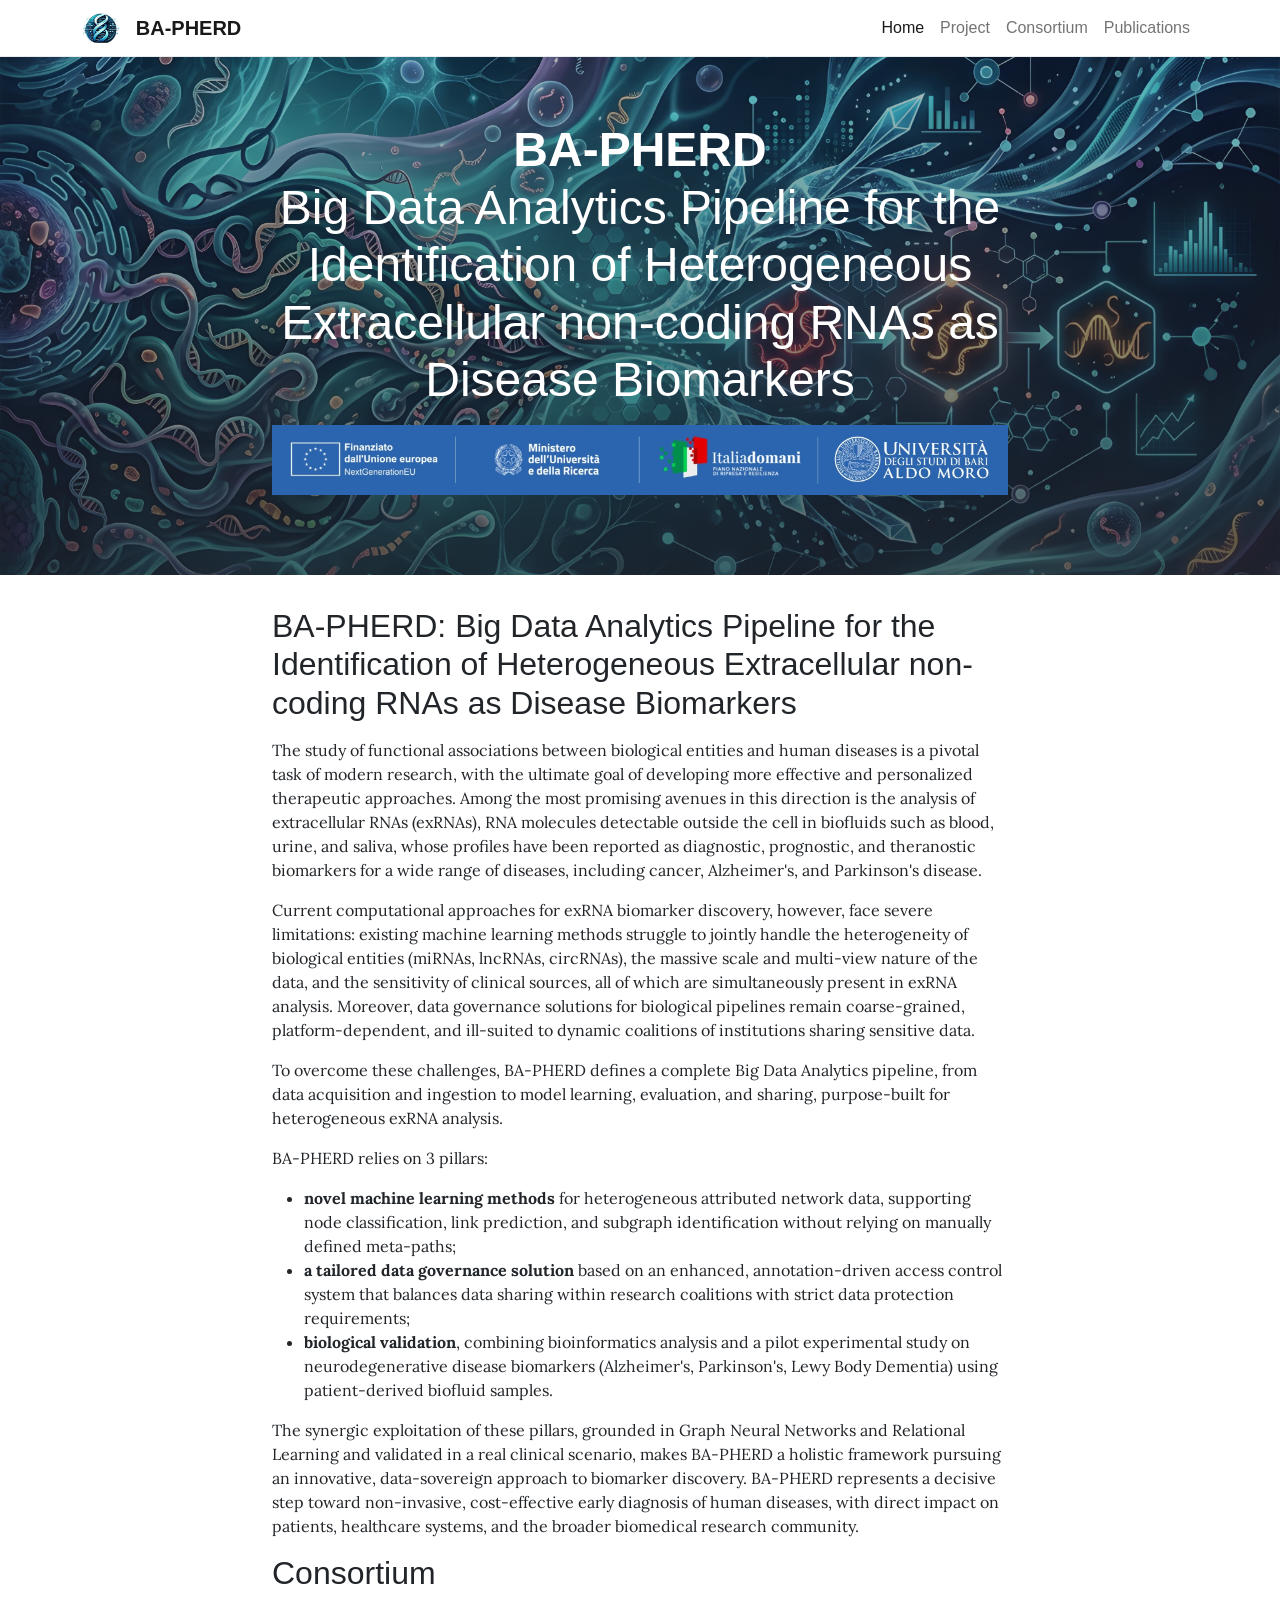
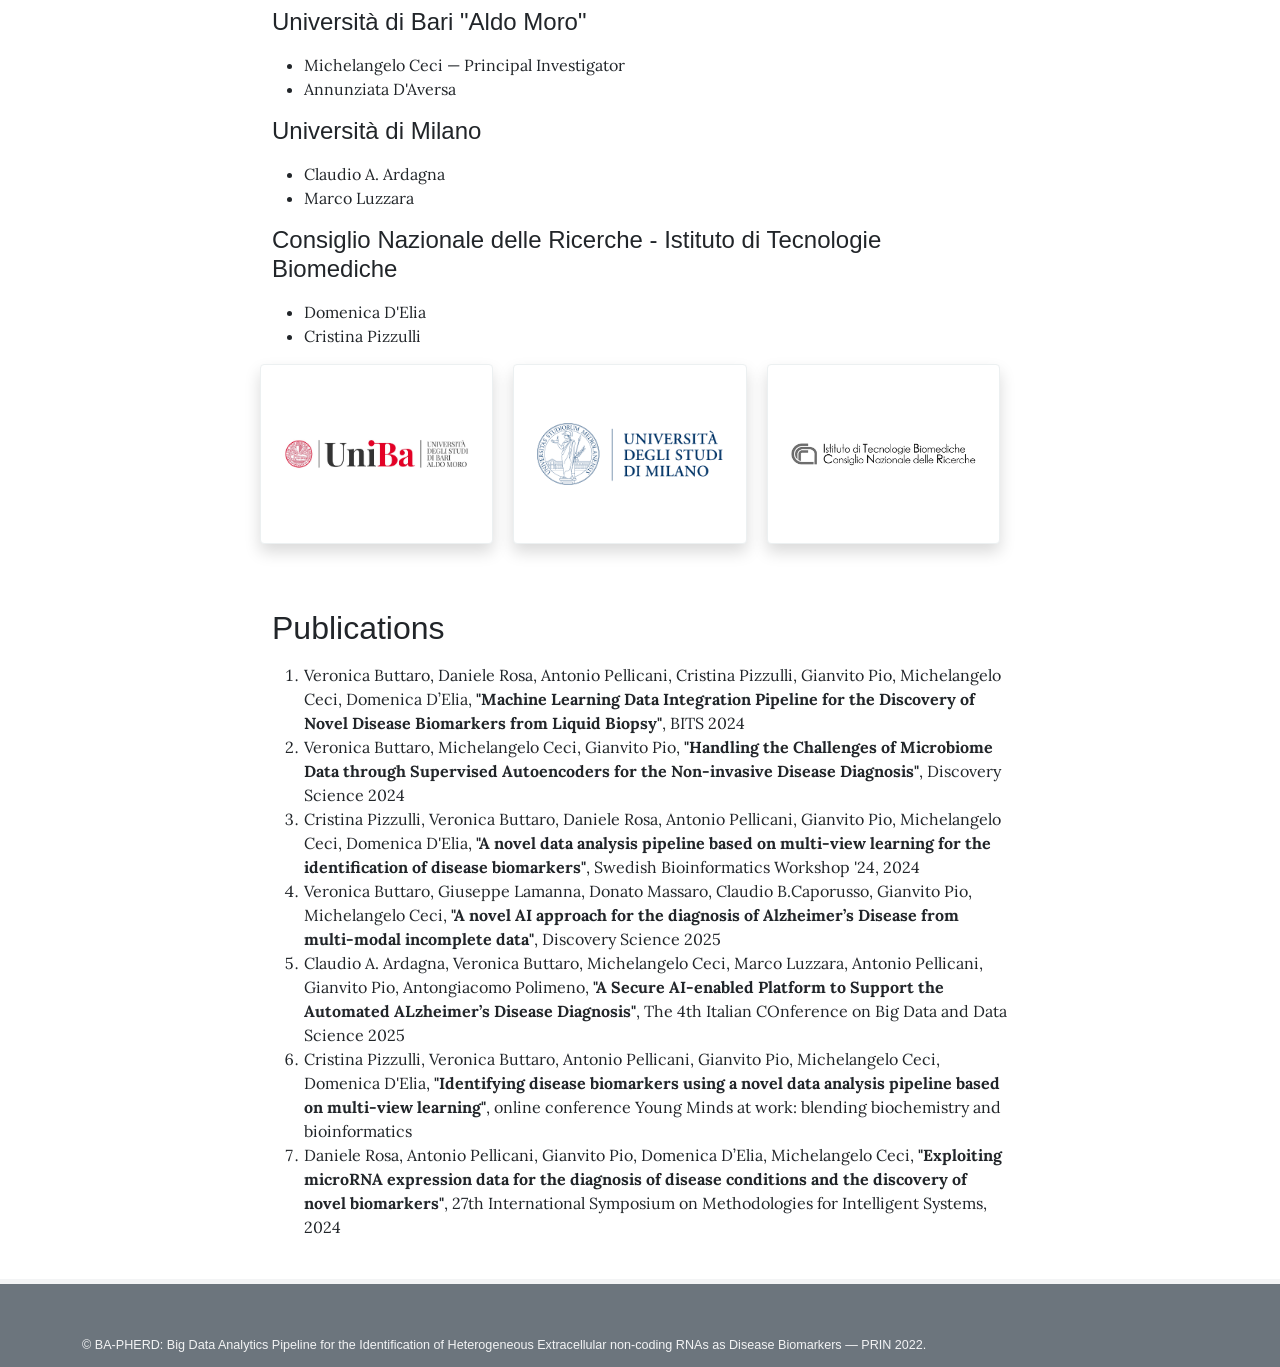
==== index.html @ e3a523c2 "update publications" ====
<!DOCTYPE html>
<html>

  <head>
  <meta charset="utf-8">
  <meta name="viewport" content="width=device-width, initial-scale=1, shrink-to-fit=no">

  
    <title>BA-PHERD</title>
  

   
  
  
  

  
  
  
  
    <meta name="author" content="BA-PHERD: Big Data Analytics Pipeline for the Identification of Heterogeneous Extracellular non-coding RNAs as Disease Biomarkers">
  
  

  <meta property="og:url" content="http://localhost:4000/">
  <meta property="og:type" content="website">
  <meta property="og:title" content="<b>BA-PHERD</b><br> Big Data Analytics Pipeline for the Identification of Heterogeneous Extracellular non-coding RNAs as Disease Biomarkers">
  
  
  
    <meta property="og:image" content="http://localhost:4000/assets/theme/images/2026/banner.png">
  

  <link rel="icon" type="image/x-icon" href="http://localhost:4000/favicon.ico">
  <!-- Bootstrap CSS is included in main.css -->
  <link rel="stylesheet" href="/assets/theme/css/main.css">
  <link rel="stylesheet" href="/assets/theme/css/fontawesome-all.min.css">
  <link rel="stylesheet" href="/assets/theme/css/academicons.min.css">
  <link rel="stylesheet" href="/assets/theme/css/pygments.css">
  
    <link href="https://fonts.googleapis.com/css?family=Lora:400,400i,700,700i&display=swap" rel="stylesheet">
  
  <link rel="alternate" type="application/rss+xml" title="BA-PHERD - RSS feed" href="http://localhost:4000/feed.xml" >
  <!-- Javascript libraries: loaded at top so templates can use these -->
  <script src="/assets/theme/js/jquery.min.js"></script>
  <script src="/assets/theme/js/popper.min.js"></script>
  <script src="/assets/theme/js/bootstrap.min.js"></script>
  <script src="/assets/theme/js/dynamic_page.js"></script>
</head>


  <body>
    <nav class="navbar navbar-expand-lg navbar-light bg-light d-print-none" id="main-nav">
  <div class="container">
    <a class="navbar-brand d-flex align-items-center" href="/">
      
        <img class="me-3" src="/assets/theme/images/icon.jpg" alt="BA-PHERD">
      
      BA-PHERD
    </a>
    
    
      <button class="navbar-toggler" type="button" data-bs-toggle="collapse" data-bs-target="#navbar-menu">
        Menu <i class="fas fa-bars"></i>
      </button>
      <div class="collapse navbar-collapse" id="navbar-menu">
        <ul class="navbar-nav ms-auto">
          
            
              <li class="navbar-item">
                
                <a class="nav-link active" href="/">Home</a>
              </li>
            
          
            
              <li class="navbar-item">
                
                <a class="nav-link" href="/#about">Project</a>
              </li>
            
          
            
              <li class="navbar-item">
                
                <a class="nav-link" href="/#consortium">Consortium</a>
              </li>
            
          
            
              <li class="navbar-item">
                
                <a class="nav-link" href="/#publications">Publications</a>
              </li>
            
          
        </ul>
      </div>
    
  </div>
</nav>


    <main id="main-content">
      

  <header class="header bg-image" id="main-head" style="background-image: url('/assets/theme/images/2026/banner.png')">

    <div class="container">
      <div class="row">
        <div class="col-md-10 col-lg-8 position-relative mx-auto">
          <h1 class="home"><b>BA-PHERD</b><br> Big Data Analytics Pipeline for the Identification of Heterogeneous Extracellular non-coding RNAs as Disease Biomarkers</h1>
          
          
            <img src="/assets/theme/images/2026/prin.jpg" alt="PRIN" class="prin-image">
          
          
          <div class="lead">
</div>
          
          

          <div class="tags">
            
          </div>
        </div>
      </div>
    </div>
    
  </header>


      <div class="container content">
          
        

<div class="row">
  <div class="col-md-10 col-lg-8 mx-auto">
    <div class="row">
      <div class="col">

        <section id="about">
    <h2>BA-PHERD: Big Data Analytics Pipeline for the Identification of Heterogeneous Extracellular non-coding RNAs as
        Disease Biomarkers</h2>

    <p>The study of functional associations between biological entities and human diseases is a pivotal task of modern
        research, with the ultimate goal of developing more effective and personalized therapeutic approaches. Among the
        most promising avenues in this direction is the analysis of extracellular RNAs (exRNAs), RNA molecules
        detectable outside the cell in biofluids such as blood, urine, and saliva, whose profiles have been
        reported as diagnostic, prognostic, and theranostic biomarkers for a wide range of diseases, including cancer,
        Alzheimer's, and Parkinson's disease.</p>

    <p>Current computational approaches for exRNA biomarker discovery, however, face severe limitations: existing
        machine learning methods struggle to jointly handle the heterogeneity of biological entities (miRNAs, lncRNAs,
        circRNAs), the massive scale and multi-view nature of the data, and the sensitivity of clinical sources,
        all of which are simultaneously present in exRNA analysis. Moreover, data governance solutions for biological
        pipelines remain coarse-grained, platform-dependent, and ill-suited to dynamic coalitions of institutions
        sharing sensitive data.</p>

    <p>To overcome these challenges, BA-PHERD defines a complete Big Data Analytics pipeline, from data
        acquisition and ingestion to model learning, evaluation, and sharing, purpose-built for heterogeneous
        exRNA analysis.</p>

    <p>BA-PHERD relies on 3 pillars:</p>
    <ul>
        <li><strong>novel machine learning methods</strong> for heterogeneous attributed network data, supporting node
            classification, link prediction, and subgraph identification without relying on manually defined meta-paths;
        </li>
        <li><strong>a tailored data governance solution</strong> based on an enhanced, annotation-driven access control
            system that balances data sharing within research coalitions with strict data protection requirements;</li>
        <li><strong>biological validation</strong>, combining bioinformatics analysis and a pilot experimental study on
            neurodegenerative disease biomarkers (Alzheimer's, Parkinson's, Lewy Body Dementia) using patient-derived
            biofluid samples.</li>
    </ul>

    <p>The synergic exploitation of these pillars, grounded in Graph Neural Networks and Relational Learning and
        validated in a real clinical scenario, makes BA-PHERD a holistic framework pursuing an innovative,
        data-sovereign approach to biomarker discovery. BA-PHERD represents a decisive step toward non-invasive,
        cost-effective early diagnosis of human diseases, with direct impact on patients, healthcare systems, and the
        broader biomedical research community.</p>
</section>

<section id="consortium">
    <h2>Consortium</h2>

    <div class="consortium-unit">
        <h4>Università di Bari "Aldo Moro"</h4>
        <ul>
            <li>Michelangelo Ceci &mdash; Principal Investigator</li>
            <li>Annunziata D'Aversa</li>
        </ul>
    </div>

    <div class="consortium-unit">
        <h4>Università di Milano</h4>
        <ul>
            <li>Claudio A. Ardagna</li>
            <li>Marco Luzzara</li>
        </ul>
    </div>

    <div class="consortium-unit">
        <h4>Consiglio Nazionale delle Ricerche - Istituto di Tecnologie Biomediche</h4>
        <ul>
            <li>Domenica D'Elia</li>
            <li>Cristina Pizzulli</li>
        </ul>
    </div>
</section>

<section id="logos" class="row flex-expand">
    <div class="col-md-4 col-sm-12 item-expand">
        <a href="https://www.uniba.it/" target="_blank" rel="noopener">
            <div class="pad shadow">
                <img src="/assets/theme/images/2026/Logo-UNIBA.jpg" class="img-sponsor"
                    alt="Università di Bari Aldo Moro">
            </div>
        </a>
    </div>
    <div class="col-md-4 col-sm-12 item-expand">
        <a href="https://www.unimi.it/" target="_blank" rel="noopener">
            <div class="pad shadow">
                <img src="/assets/theme/images/2026/Logo-UNIMI.png" class="img-sponsor" alt="Università di Milano">
            </div>
        </a>
    </div>
    <div class="col-md-4 col-sm-12 item-expand">
        <a href="https://www.itb.cnr.it/istituto/" target="_blank" rel="noopener">
            <div class="pad shadow">
                <img src="/assets/theme/images/2026/LOGO-CNR.png" class="img-sponsor"
                    alt="CNR Istituto di Tecnologie Biomediche">
            </div>
        </a>
    </div>
</section>

<section id="publications">
    <h2>Publications</h2>
    <ol>
<li>Veronica Buttaro, Daniele Rosa, Antonio Pellicani, Cristina Pizzulli, Gianvito Pio, Michelangelo Ceci, Domenica D’Elia,
    <b>"Machine Learning Data Integration Pipeline for the Discovery of Novel Disease Biomarkers from Liquid Biopsy"</b>, 
    BITS 2024 </li>
<li>Veronica Buttaro, Michelangelo Ceci, Gianvito Pio, <b>"Handling the Challenges of Microbiome Data through Supervised Autoencoders for the Non-invasive Disease Diagnosis"</b>, Discovery Science 2024</li>
<li>Cristina Pizzulli, Veronica Buttaro, Daniele Rosa, Antonio Pellicani, Gianvito Pio, Michelangelo Ceci, Domenica D'Elia, <b>"A novel data analysis pipeline based on multi-view learning for the identification of disease biomarkers"</b>, Swedish Bioinformatics Workshop '24, 2024</li>
<li>Veronica Buttaro, Giuseppe Lamanna, Donato Massaro, Claudio B.Caporusso, Gianvito Pio, Michelangelo Ceci, <b>"A novel AI approach for the diagnosis of Alzheimer’s Disease from multi-modal incomplete data"</b>, Discovery Science 2025</li>
<li>Claudio A. Ardagna, Veronica Buttaro, Michelangelo Ceci, Marco Luzzara, Antonio Pellicani, Gianvito Pio, Antongiacomo Polimeno, <b>"A Secure AI-enabled Platform to Support the Automated ALzheimer’s Disease Diagnosis"</b>, The 4th Italian COnference on Big Data and Data Science 2025</li>
<li>Cristina Pizzulli, Veronica Buttaro, Antonio Pellicani, Gianvito Pio, Michelangelo Ceci, Domenica D'Elia, <b>"Identifying disease biomarkers using a novel data analysis pipeline based on multi-view learning"</b>, online conference Young Minds at work: blending biochemistry and bioinformatics</li>
<li>Daniele Rosa, Antonio Pellicani, Gianvito Pio, Domenica D’Elia, Michelangelo Ceci,  <b>"Exploiting microRNA expression data for the diagnosis of disease conditions and the discovery of novel biomarkers"</b>, 27th International Symposium on Methodologies for Intelligent Systems, 2024</li>


    </ol>


</section>

      </div>

      
    </div>
    
    
</div>


      </div>
    </main>

    <footer class="d-print-none">
  <div class="container">
    <div class="row">
      
        <div class="col-lg">
          <ul class="list-inline">
            

            

            

            

            

            
          </ul>
        </div>
      

      
    </div>

    <div class="small mt-2">
      
        <p>© BA-PHERD: Big Data Analytics Pipeline for the Identification of Heterogeneous Extracellular non-coding RNAs as Disease Biomarkers</p>
      
      
        <p>PRIN 2022.</p>

      
      
    </div>
  </div>
</footer>

<script src="/assets/theme/js/anchor.min.js"></script>
<script>
  // Show anchors when hovering over headings, using anchor.js
  (function () {
    const headings = ".content h2[id], .content h3[id], .content h4[id], .content h5[id], .content h6[id]";
    anchors.options = { placement: "right" };
    anchors.add(headings);
  })();
</script>


  </body>
</html>
---- assets/theme/css/academicons.min.css ----
@font-face{font-family:Academicons;font-style:normal;font-weight:400;font-display:block;src:url(../fonts/academicons.eot);src:url(../fonts/academicons.eot) format('embedded-opentype'),url(../fonts/academicons.ttf) format('truetype'),url(../fonts/academicons.woff) format('woff'),url(../fonts/academicons.svg) format('svg')}.ai{font-family:Academicons;font-weight:400;-moz-osx-font-smoothing:grayscale;-webkit-font-smoothing:antialiased;display:inline-block;font-style:normal;font-variant:normal;text-rendering:auto;line-height:1}.ai-academia:before{content:"\e9af"}.ai-academia-square:before{content:"\e93d"}.ai-acclaim:before{content:"\e92e"}.ai-acclaim-square:before{content:"\e93a"}.ai-acm:before{content:"\e93c"}.ai-acm-square:before{content:"\e95d"}.ai-acmdl:before{content:"\e96a"}.ai-acmdl-square:before{content:"\e9d3"}.ai-ads:before{content:"\e9cb"}.ai-ads-square:before{content:"\e94a"}.ai-africarxiv:before{content:"\e91b"}.ai-africarxiv-square:before{content:"\e90b"}.ai-arxiv:before{content:"\e974"}.ai-arxiv-square:before{content:"\e9a6"}.ai-biorxiv:before{content:"\e9a2"}.ai-biorxiv-square:before{content:"\e98b"}.ai-ceur:before{content:"\e96d"}.ai-ceur-square:before{content:"\e92f"}.ai-ciencia-vitae:before{content:"\e912"}.ai-ciencia-vitae-square:before{content:"\e913"}.ai-closed-access:before{content:"\e942"}.ai-closed-access-square:before{content:"\e943"}.ai-conversation:before{content:"\e94c"}.ai-conversation-square:before{content:"\e915"}.ai-coursera:before{content:"\e95f"}.ai-coursera-square:before{content:"\e97f"}.ai-crossref:before{content:"\e918"}.ai-crossref-square:before{content:"\e919"}.ai-cv:before{content:"\e9a5"}.ai-cv-square:before{content:"\e90a"}.ai-datacite:before{content:"\e91c"}.ai-datacite-square:before{content:"\e91d"}.ai-dataverse:before{content:"\e9f7"}.ai-dataverse-square:before{content:"\e9e4"}.ai-dblp:before{content:"\e94f"}.ai-dblp-square:before{content:"\e93f"}.ai-depsy:before{content:"\e97a"}.ai-depsy-square:before{content:"\e94b"}.ai-doi:before{content:"\e97e"}.ai-doi-square:before{content:"\e98f"}.ai-dryad:before{content:"\e97c"}.ai-dryad-square:before{content:"\e98c"}.ai-elsevier:before{content:"\e961"}.ai-elsevier-square:before{content:"\e910"}.ai-figshare:before{content:"\e981"}.ai-figshare-square:before{content:"\e9e7"}.ai-google-scholar:before{content:"\e9d4"}.ai-google-scholar-square:before{content:"\e9f9"}.ai-hal:before{content:"\e92c"}.ai-hal-square:before{content:"\e92d"}.ai-hypothesis:before{content:"\e95a"}.ai-hypothesis-square:before{content:"\e95b"}.ai-ideas-repec:before{content:"\e9ed"}.ai-ideas-repec-square:before{content:"\e9f8"}.ai-ieee:before{content:"\e929"}.ai-ieee-square:before{content:"\e9b9"}.ai-impactstory:before{content:"\e9cf"}.ai-impactstory-square:before{content:"\e9aa"}.ai-inaturalist:before{content:"\e900"}.ai-inaturalist-square:before{content:"\e901"}.ai-inpn:before{content:"\e902"}.ai-inpn-square:before{content:"\e903"}.ai-inspire:before{content:"\e9e9"}.ai-inspire-square:before{content:"\e9fe"}.ai-isidore:before{content:"\e936"}.ai-isidore-square:before{content:"\e954"}.ai-jstor:before{content:"\e938"}.ai-jstor-square:before{content:"\e944"}.ai-lattes:before{content:"\e9b3"}.ai-lattes-square:before{content:"\e99c"}.ai-mathoverflow:before{content:"\e9f6"}.ai-mathoverflow-square:before{content:"\e97b"}.ai-mendeley:before{content:"\e9f0"}.ai-mendeley-square:before{content:"\e9f3"}.ai-moodle:before{content:"\e907"}.ai-moodle-square:before{content:"\e908"}.ai-nakala:before{content:"\e940"}.ai-nakala-square:before{content:"\e941"}.ai-obp:before{content:"\e92a"}.ai-obp-square:before{content:"\e92b"}.ai-open-access:before{content:"\e939"}.ai-open-access-square:before{content:"\e9f4"}.ai-open-data:before{content:"\e966"}.ai-open-data-square:before{content:"\e967"}.ai-open-materials:before{content:"\e968"}.ai-open-materials-square:before{content:"\e969"}.ai-openedition:before{content:"\e946"}.ai-openedition-square:before{content:"\e947"}.ai-orcid:before{content:"\e9d9"}.ai-orcid-square:before{content:"\e9c3"}.ai-osf:before{content:"\e9ef"}.ai-osf-square:before{content:"\e931"}.ai-overleaf:before{content:"\e914"}.ai-overleaf-square:before{content:"\e98d"}.ai-philpapers:before{content:"\e98a"}.ai-philpapers-square:before{content:"\e96f"}.ai-piazza:before{content:"\e99a"}.ai-piazza-square:before{content:"\e90c"}.ai-preregistered:before{content:"\e906"}.ai-preregistered-square:before{content:"\e96b"}.ai-protocols:before{content:"\e952"}.ai-protocols-square:before{content:"\e953"}.ai-psyarxiv:before{content:"\e90e"}.ai-psyarxiv-square:before{content:"\e90f"}.ai-publons:before{content:"\e937"}.ai-publons-square:before{content:"\e94e"}.ai-pubmed:before{content:"\e99f"}.ai-pubmed-square:before{content:"\e97d"}.ai-pubpeer:before{content:"\e922"}.ai-pubpeer-square:before{content:"\e923"}.ai-researcherid:before{content:"\e91a"}.ai-researcherid-square:before{content:"\e95c"}.ai-researchgate:before{content:"\e95e"}.ai-researchgate-square:before{content:"\e99e"}.ai-ror:before{content:"\e948"}.ai-ror-square:before{content:"\e949"}.ai-sci-hub:before{content:"\e959"}.ai-sci-hub-square:before{content:"\e905"}.ai-scirate:before{content:"\e98e"}.ai-scirate-square:before{content:"\e99d"}.ai-scopus:before{content:"\e91e"}.ai-scopus-square:before{content:"\e91f"}.ai-semantic-scholar:before{content:"\e96e"}.ai-semantic-scholar-square:before{content:"\e96c"}.ai-springer:before{content:"\e928"}.ai-springer-square:before{content:"\e99b"}.ai-ssrn:before{content:"\e916"}.ai-ssrn-square:before{content:"\e917"}.ai-stackoverflow:before{content:"\e920"}.ai-stackoverflow-square:before{content:"\e921"}.ai-zenodo:before{content:"\e911"}.ai-zotero:before{content:"\e962"}.ai-zotero-square:before{content:"\e932"}.ai-lg{font-size:1.33333em;line-height:.75em;vertical-align:-.0667em}.ai-xs{font-size:.75em}.ai-sm{font-size:.875em}.ai-1x{font-size:1em}.ai-2x{font-size:2em}.ai-3x{font-size:3em}.ai-4x{font-size:4em}.ai-5x{font-size:5em}.ai-6x{font-size:6em}.ai-7x{font-size:7em}.ai-8x{font-size:8em}.ai-9x{font-size:9em}.ai-10x{font-size:10em}.ai-fw{text-align:center;width:1.25em}.ai-ul{list-style-type:none;margin-left:2.5em;padding-left:0}.ai-ul>li{position:relative}.ai-li{left:-2em;position:absolute;text-align:center;width:2em;line-height:inherit}.ai-border{border:solid .08em #eee;border-radius:.1em;padding:.2em .25em .15em}.ai-pull-left{float:left}.ai-pull-right{float:right}.ai.ai-pull-left{margin-right:.3em}.ai.ai-pull-right{margin-right:.3em}.ai-stack{display:inline-block;height:2em;line-height:2em;position:relative;vertical-align:middle;width:2.5em}.ai-stack-1x,.ai-stack-2x{left:0;position:absolute;text-align:center;width:100%}.ai-stack-1x{line-height:inherit}.ai-stack-2x{font-size:2em}.ai-inverse{color:#fff}
---- assets/theme/css/pygments.css ----
/*
  This file is not included via npm, since the package is not updated:
  https://github.com/richleland/pygments-css/issues/22

  Copy/pasted from:
  https://github.com/richleland/pygments-css/blob/146834e1f9476d517c10cee5f15381047866d93d/default.css
*/

.highlight .hll { background-color: #ffffcc }
.highlight  { background: #f8f8f8; }
.highlight .c { color: #408080; font-style: italic } /* Comment */
.highlight .err { border: 1px solid #FF0000 } /* Error */
.highlight .k { color: #008000; font-weight: bold } /* Keyword */
.highlight .o { color: #666666 } /* Operator */
.highlight .ch { color: #408080; font-style: italic } /* Comment.Hashbang */
.highlight .cm { color: #408080; font-style: italic } /* Comment.Multiline */
.highlight .cp { color: #BC7A00 } /* Comment.Preproc */
.highlight .cpf { color: #408080; font-style: italic } /* Comment.PreprocFile */
.highlight .c1 { color: #408080; font-style: italic } /* Comment.Single */
.highlight .cs { color: #408080; font-style: italic } /* Comment.Special */
.highlight .gd { color: #A00000 } /* Generic.Deleted */
.highlight .ge { font-style: italic } /* Generic.Emph */
.highlight .gr { color: #FF0000 } /* Generic.Error */
.highlight .gh { color: #000080; font-weight: bold } /* Generic.Heading */
.highlight .gi { color: #00A000 } /* Generic.Inserted */
.highlight .go { color: #888888 } /* Generic.Output */
.highlight .gp { color: #000080; font-weight: bold } /* Generic.Prompt */
.highlight .gs { font-weight: bold } /* Generic.Strong */
.highlight .gu { color: #800080; font-weight: bold } /* Generic.Subheading */
.highlight .gt { color: #0044DD } /* Generic.Traceback */
.highlight .kc { color: #008000; font-weight: bold } /* Keyword.Constant */
.highlight .kd { color: #008000; font-weight: bold } /* Keyword.Declaration */
.highlight .kn { color: #008000; font-weight: bold } /* Keyword.Namespace */
.highlight .kp { color: #008000 } /* Keyword.Pseudo */
.highlight .kr { color: #008000; font-weight: bold } /* Keyword.Reserved */
.highlight .kt { color: #B00040 } /* Keyword.Type */
.highlight .m { color: #666666 } /* Literal.Number */
.highlight .s { color: #BA2121 } /* Literal.String */
.highlight .na { color: #7D9029 } /* Name.Attribute */
.highlight .nb { color: #008000 } /* Name.Builtin */
.highlight .nc { color: #0000FF; font-weight: bold } /* Name.Class */
.highlight .no { color: #880000 } /* Name.Constant */
.highlight .nd { color: #AA22FF } /* Name.Decorator */
.highlight .ni { color: #999999; font-weight: bold } /* Name.Entity */
.highlight .ne { color: #D2413A; font-weight: bold } /* Name.Exception */
.highlight .nf { color: #0000FF } /* Name.Function */
.highlight .nl { color: #A0A000 } /* Name.Label */
.highlight .nn { color: #0000FF; font-weight: bold } /* Name.Namespace */
.highlight .nt { color: #008000; font-weight: bold } /* Name.Tag */
.highlight .nv { color: #19177C } /* Name.Variable */
.highlight .ow { color: #AA22FF; font-weight: bold } /* Operator.Word */
.highlight .w { color: #bbbbbb } /* Text.Whitespace */
.highlight .mb { color: #666666 } /* Literal.Number.Bin */
.highlight .mf { color: #666666 } /* Literal.Number.Float */
.highlight .mh { color: #666666 } /* Literal.Number.Hex */
.highlight .mi { color: #666666 } /* Literal.Number.Integer */
.highlight .mo { color: #666666 } /* Literal.Number.Oct */
.highlight .sa { color: #BA2121 } /* Literal.String.Affix */
.highlight .sb { color: #BA2121 } /* Literal.String.Backtick */
.highlight .sc { color: #BA2121 } /* Literal.String.Char */
.highlight .dl { color: #BA2121 } /* Literal.String.Delimiter */
.highlight .sd { color: #BA2121; font-style: italic } /* Literal.String.Doc */
.highlight .s2 { color: #BA2121 } /* Literal.String.Double */
.highlight .se { color: #BB6622; font-weight: bold } /* Literal.String.Escape */
.highlight .sh { color: #BA2121 } /* Literal.String.Heredoc */
.highlight .si { color: #BB6688; font-weight: bold } /* Literal.String.Interpol */
.highlight .sx { color: #008000 } /* Literal.String.Other */
.highlight .sr { color: #BB6688 } /* Literal.String.Regex */
.highlight .s1 { color: #BA2121 } /* Literal.String.Single */
.highlight .ss { color: #19177C } /* Literal.String.Symbol */
.highlight .bp { color: #008000 } /* Name.Builtin.Pseudo */
.highlight .fm { color: #0000FF } /* Name.Function.Magic */
.highlight .vc { color: #19177C } /* Name.Variable.Class */
.highlight .vg { color: #19177C } /* Name.Variable.Global */
.highlight .vi { color: #19177C } /* Name.Variable.Instance */
.highlight .vm { color: #19177C } /* Name.Variable.Magic */
.highlight .il { color: #666666 } /* Literal.Number.Integer.Long */
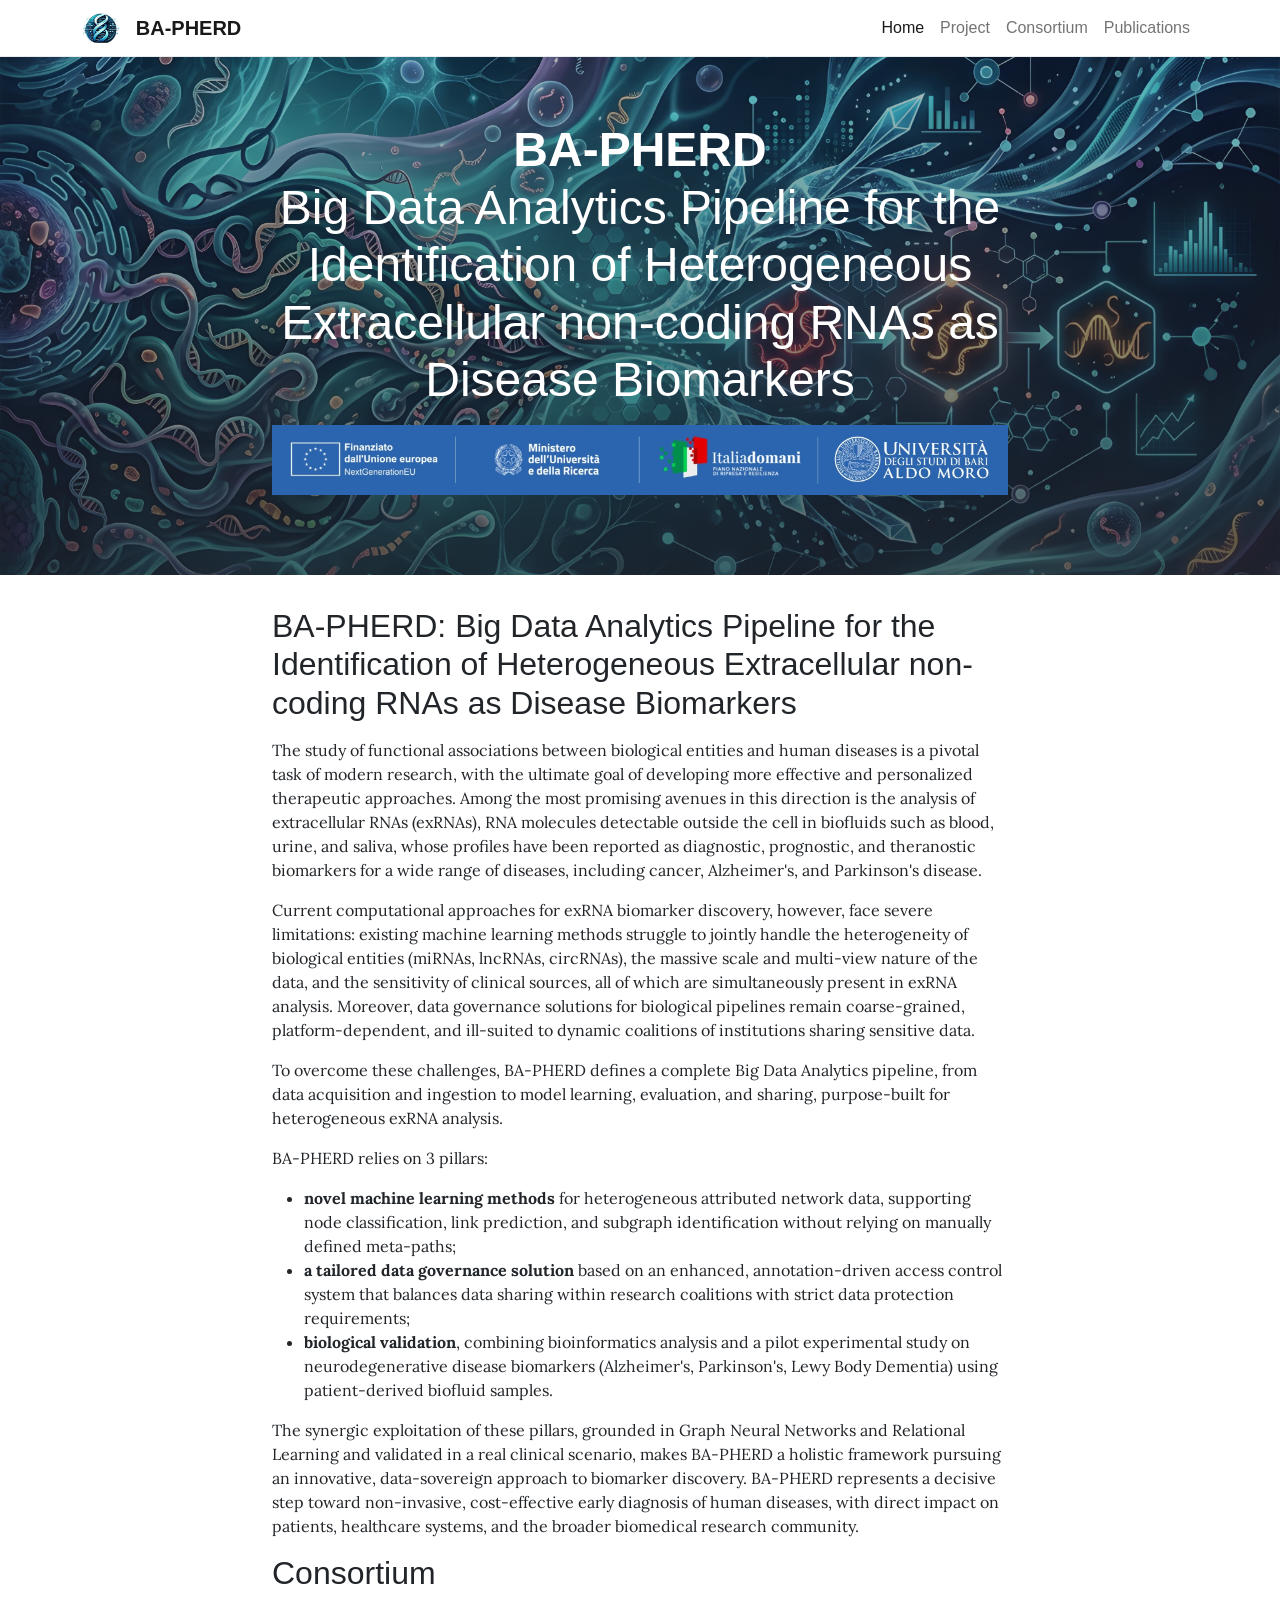
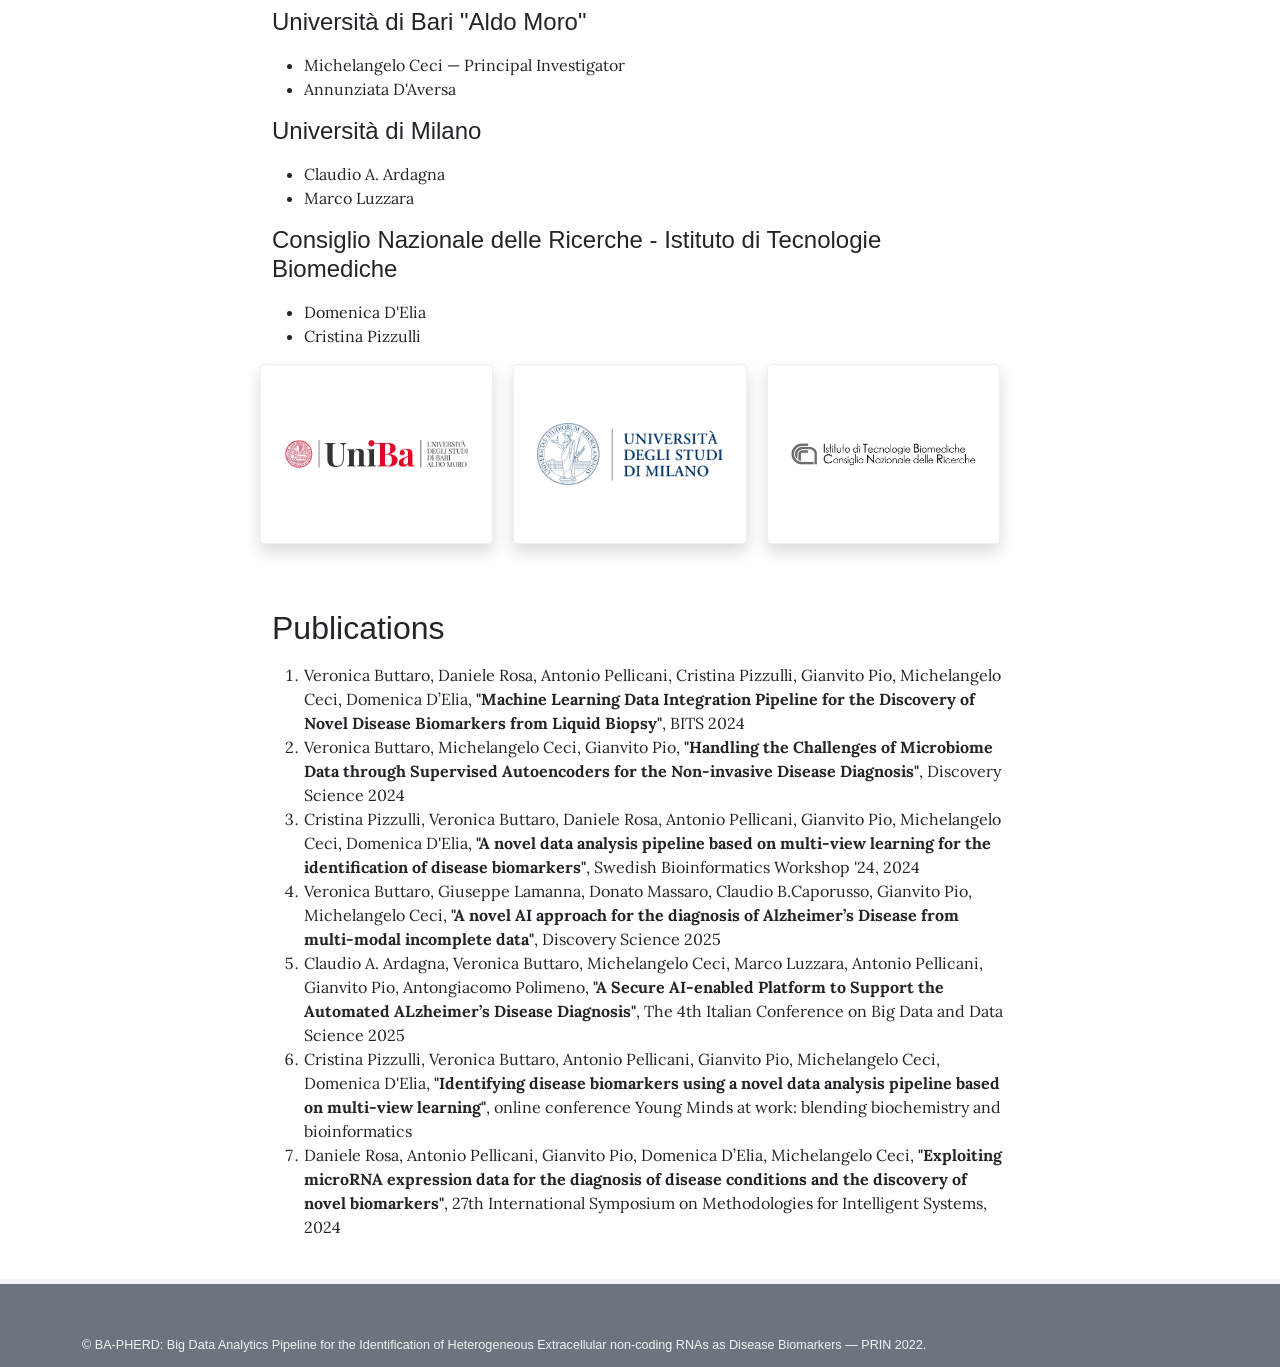
==== commit 9cdda5f0: "update publications" ====
--- a/index.html
+++ b/index.html
@@ -243,7 +243,7 @@
 <li>Veronica Buttaro, Michelangelo Ceci, Gianvito Pio, <b>"Handling the Challenges of Microbiome Data through Supervised Autoencoders for the Non-invasive Disease Diagnosis"</b>, Discovery Science 2024</li>
 <li>Cristina Pizzulli, Veronica Buttaro, Daniele Rosa, Antonio Pellicani, Gianvito Pio, Michelangelo Ceci, Domenica D'Elia, <b>"A novel data analysis pipeline based on multi-view learning for the identification of disease biomarkers"</b>, Swedish Bioinformatics Workshop '24, 2024</li>
 <li>Veronica Buttaro, Giuseppe Lamanna, Donato Massaro, Claudio B.Caporusso, Gianvito Pio, Michelangelo Ceci, <b>"A novel AI approach for the diagnosis of Alzheimer’s Disease from multi-modal incomplete data"</b>, Discovery Science 2025</li>
-<li>Claudio A. Ardagna, Veronica Buttaro, Michelangelo Ceci, Marco Luzzara, Antonio Pellicani, Gianvito Pio, Antongiacomo Polimeno, <b>"A Secure AI-enabled Platform to Support the Automated ALzheimer’s Disease Diagnosis"</b>, The 4th Italian COnference on Big Data and Data Science 2025</li>
+<li>Claudio A. Ardagna, Veronica Buttaro, Michelangelo Ceci, Marco Luzzara, Antonio Pellicani, Gianvito Pio, Antongiacomo Polimeno, <b>"A Secure AI-enabled Platform to Support the Automated ALzheimer’s Disease Diagnosis"</b>, The 4th Italian Conference on Big Data and Data Science 2025</li>
 <li>Cristina Pizzulli, Veronica Buttaro, Antonio Pellicani, Gianvito Pio, Michelangelo Ceci, Domenica D'Elia, <b>"Identifying disease biomarkers using a novel data analysis pipeline based on multi-view learning"</b>, online conference Young Minds at work: blending biochemistry and bioinformatics</li>
 <li>Daniele Rosa, Antonio Pellicani, Gianvito Pio, Domenica D’Elia, Michelangelo Ceci,  <b>"Exploiting microRNA expression data for the diagnosis of disease conditions and the discovery of novel biomarkers"</b>, 27th International Symposium on Methodologies for Intelligent Systems, 2024</li>
 
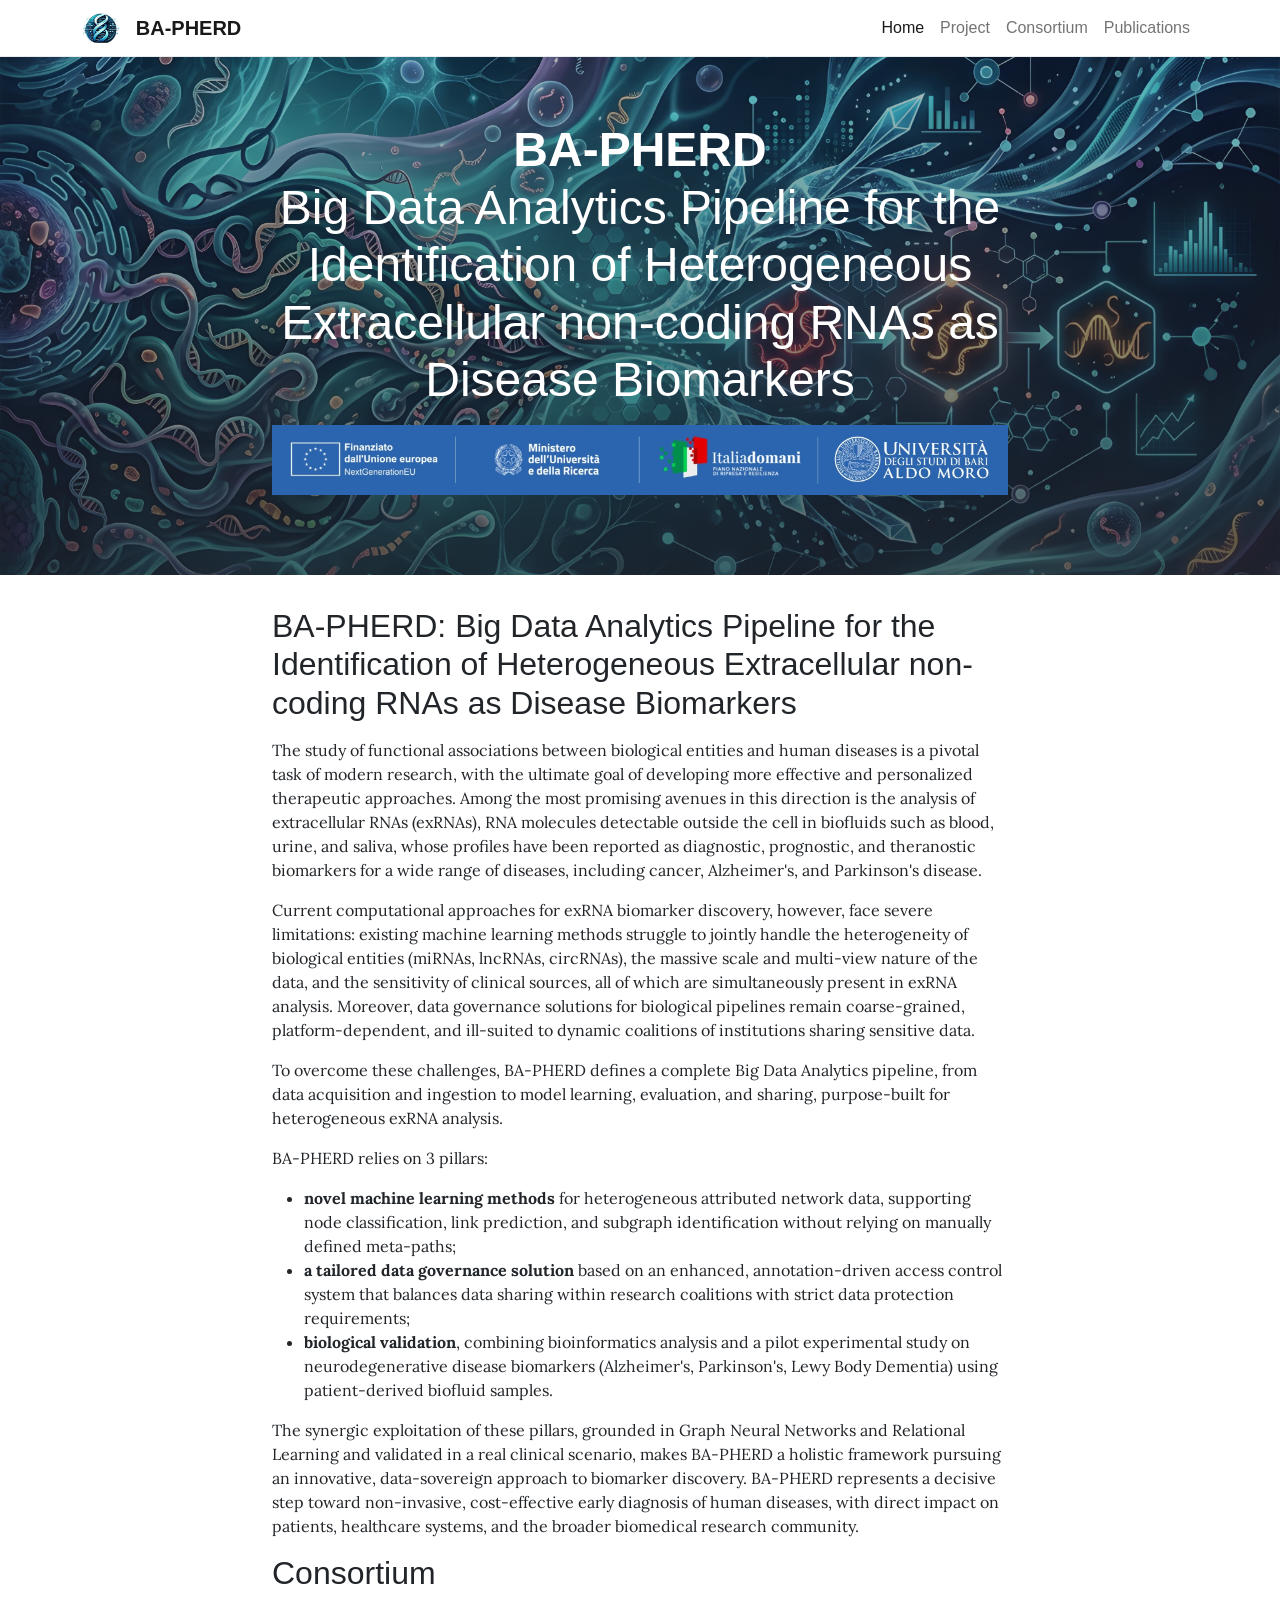
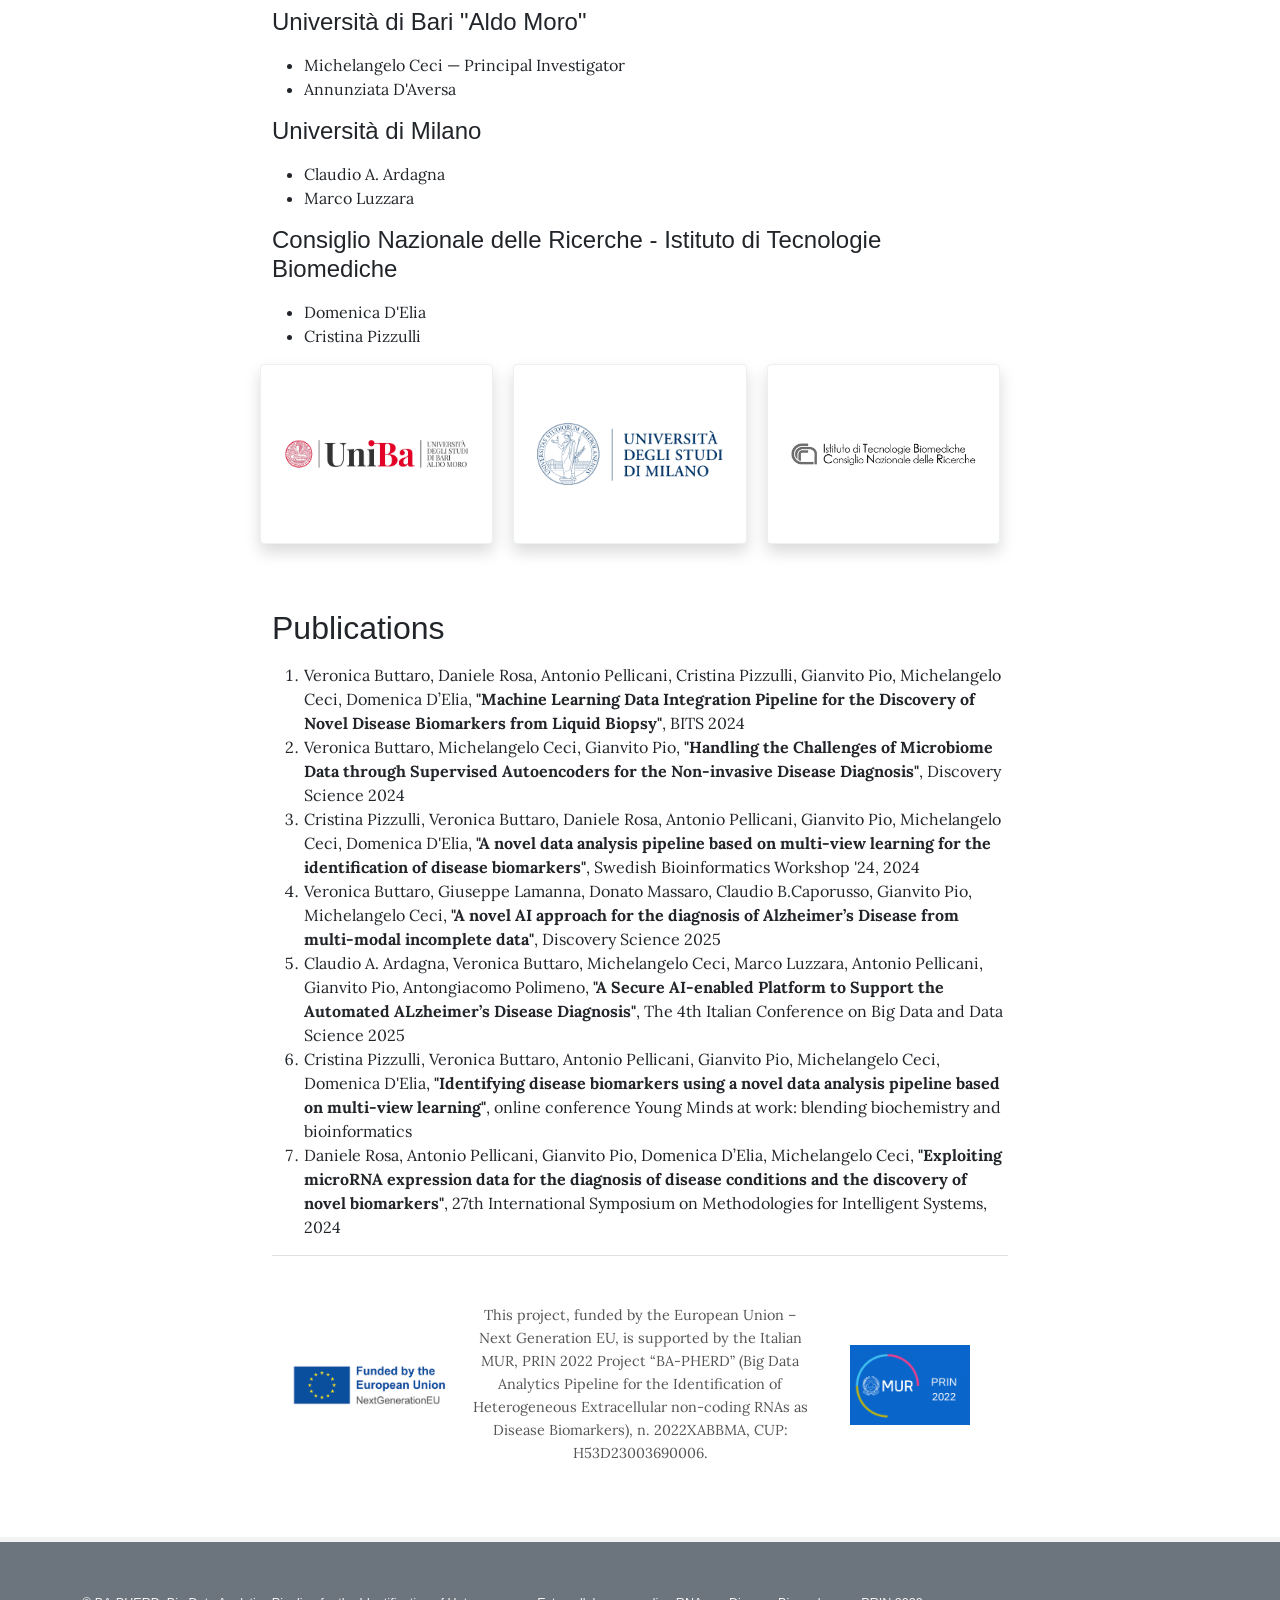
==== commit 906e7d2a: "add final section for logos and CUP" ====
--- a/index.html
+++ b/index.html
@@ -237,20 +237,35 @@
 <section id="publications">
     <h2>Publications</h2>
     <ol>
-<li>Veronica Buttaro, Daniele Rosa, Antonio Pellicani, Cristina Pizzulli, Gianvito Pio, Michelangelo Ceci, Domenica D’Elia,
-    <b>"Machine Learning Data Integration Pipeline for the Discovery of Novel Disease Biomarkers from Liquid Biopsy"</b>, 
-    BITS 2024 </li>
-<li>Veronica Buttaro, Michelangelo Ceci, Gianvito Pio, <b>"Handling the Challenges of Microbiome Data through Supervised Autoencoders for the Non-invasive Disease Diagnosis"</b>, Discovery Science 2024</li>
-<li>Cristina Pizzulli, Veronica Buttaro, Daniele Rosa, Antonio Pellicani, Gianvito Pio, Michelangelo Ceci, Domenica D'Elia, <b>"A novel data analysis pipeline based on multi-view learning for the identification of disease biomarkers"</b>, Swedish Bioinformatics Workshop '24, 2024</li>
-<li>Veronica Buttaro, Giuseppe Lamanna, Donato Massaro, Claudio B.Caporusso, Gianvito Pio, Michelangelo Ceci, <b>"A novel AI approach for the diagnosis of Alzheimer’s Disease from multi-modal incomplete data"</b>, Discovery Science 2025</li>
-<li>Claudio A. Ardagna, Veronica Buttaro, Michelangelo Ceci, Marco Luzzara, Antonio Pellicani, Gianvito Pio, Antongiacomo Polimeno, <b>"A Secure AI-enabled Platform to Support the Automated ALzheimer’s Disease Diagnosis"</b>, The 4th Italian Conference on Big Data and Data Science 2025</li>
-<li>Cristina Pizzulli, Veronica Buttaro, Antonio Pellicani, Gianvito Pio, Michelangelo Ceci, Domenica D'Elia, <b>"Identifying disease biomarkers using a novel data analysis pipeline based on multi-view learning"</b>, online conference Young Minds at work: blending biochemistry and bioinformatics</li>
-<li>Daniele Rosa, Antonio Pellicani, Gianvito Pio, Domenica D’Elia, Michelangelo Ceci,  <b>"Exploiting microRNA expression data for the diagnosis of disease conditions and the discovery of novel biomarkers"</b>, 27th International Symposium on Methodologies for Intelligent Systems, 2024</li>
-
-
+        <li>Veronica Buttaro, Daniele Rosa, Antonio Pellicani, Cristina Pizzulli, Gianvito Pio, Michelangelo Ceci, Domenica D’Elia, <b>"Machine Learning Data Integration Pipeline for the Discovery of Novel Disease Biomarkers from Liquid Biopsy"</b>, BITS 2024 </li>
+        <li>Veronica Buttaro, Michelangelo Ceci, Gianvito Pio, <b>"Handling the Challenges of Microbiome Data through Supervised Autoencoders for the Non-invasive Disease Diagnosis"</b>, Discovery Science 2024</li>
+        <li>Cristina Pizzulli, Veronica Buttaro, Daniele Rosa, Antonio Pellicani, Gianvito Pio, Michelangelo Ceci, Domenica D'Elia, <b>"A novel data analysis pipeline based on multi-view learning for the identification of disease biomarkers"</b>, Swedish Bioinformatics Workshop '24, 2024</li>
+        <li>Veronica Buttaro, Giuseppe Lamanna, Donato Massaro, Claudio B.Caporusso, Gianvito Pio, Michelangelo Ceci, <b>"A novel AI approach for the diagnosis of Alzheimer’s Disease from multi-modal incomplete data"</b>, Discovery Science 2025</li>
+        <li>Claudio A. Ardagna, Veronica Buttaro, Michelangelo Ceci, Marco Luzzara, Antonio Pellicani, Gianvito Pio, Antongiacomo Polimeno, <b>"A Secure AI-enabled Platform to Support the Automated ALzheimer’s Disease Diagnosis"</b>, The 4th Italian Conference on Big Data and Data Science 2025</li>
+        <li>Cristina Pizzulli, Veronica Buttaro, Antonio Pellicani, Gianvito Pio, Michelangelo Ceci, Domenica D'Elia, <b>"Identifying disease biomarkers using a novel data analysis pipeline based on multi-view learning"</b>, online conference Young Minds at work: blending biochemistry and bioinformatics</li>
+        <li>Daniele Rosa, Antonio Pellicani, Gianvito Pio, Domenica D’Elia, Michelangelo Ceci,  <b>"Exploiting microRNA expression data for the diagnosis of disease conditions and the discovery of novel biomarkers"</b>, 27th International Symposium on Methodologies for Intelligent Systems, 2024</li>
     </ol>
-
-
+</section>
+
+
+<section id="final" class="container-fluid py-5">
+    <div class="row align-items-center text-center">
+        <div class="col-md-3 col-12 mb-4 mb-md-0">
+            <img src="/assets/theme/images/2026/NextGenEU.png" class="img-fluid img-prin" alt="Next Generation EU">
+        </div>
+        
+        <div class="col-md-6 col-12 mb-4 mb-md-0">
+            <p class="project-description">
+                This project, funded by the European Union – Next Generation EU, is supported by the Italian MUR, 
+                PRIN 2022 Project “BA-PHERD” (Big Data Analytics Pipeline for the Identification of Heterogeneous 
+                Extracellular non-coding RNAs as Disease Biomarkers), n. 2022XABBMA, CUP: H53D23003690006.
+            </p>
+        </div>
+        
+        <div class="col-md-3 col-12">
+            <img src="/assets/theme/images/2026/prin_mur_2022.png" class="img-fluid img-prin" alt="PRIN MUR 2022">
+        </div>
+    </div>
 </section>
 
       </div>
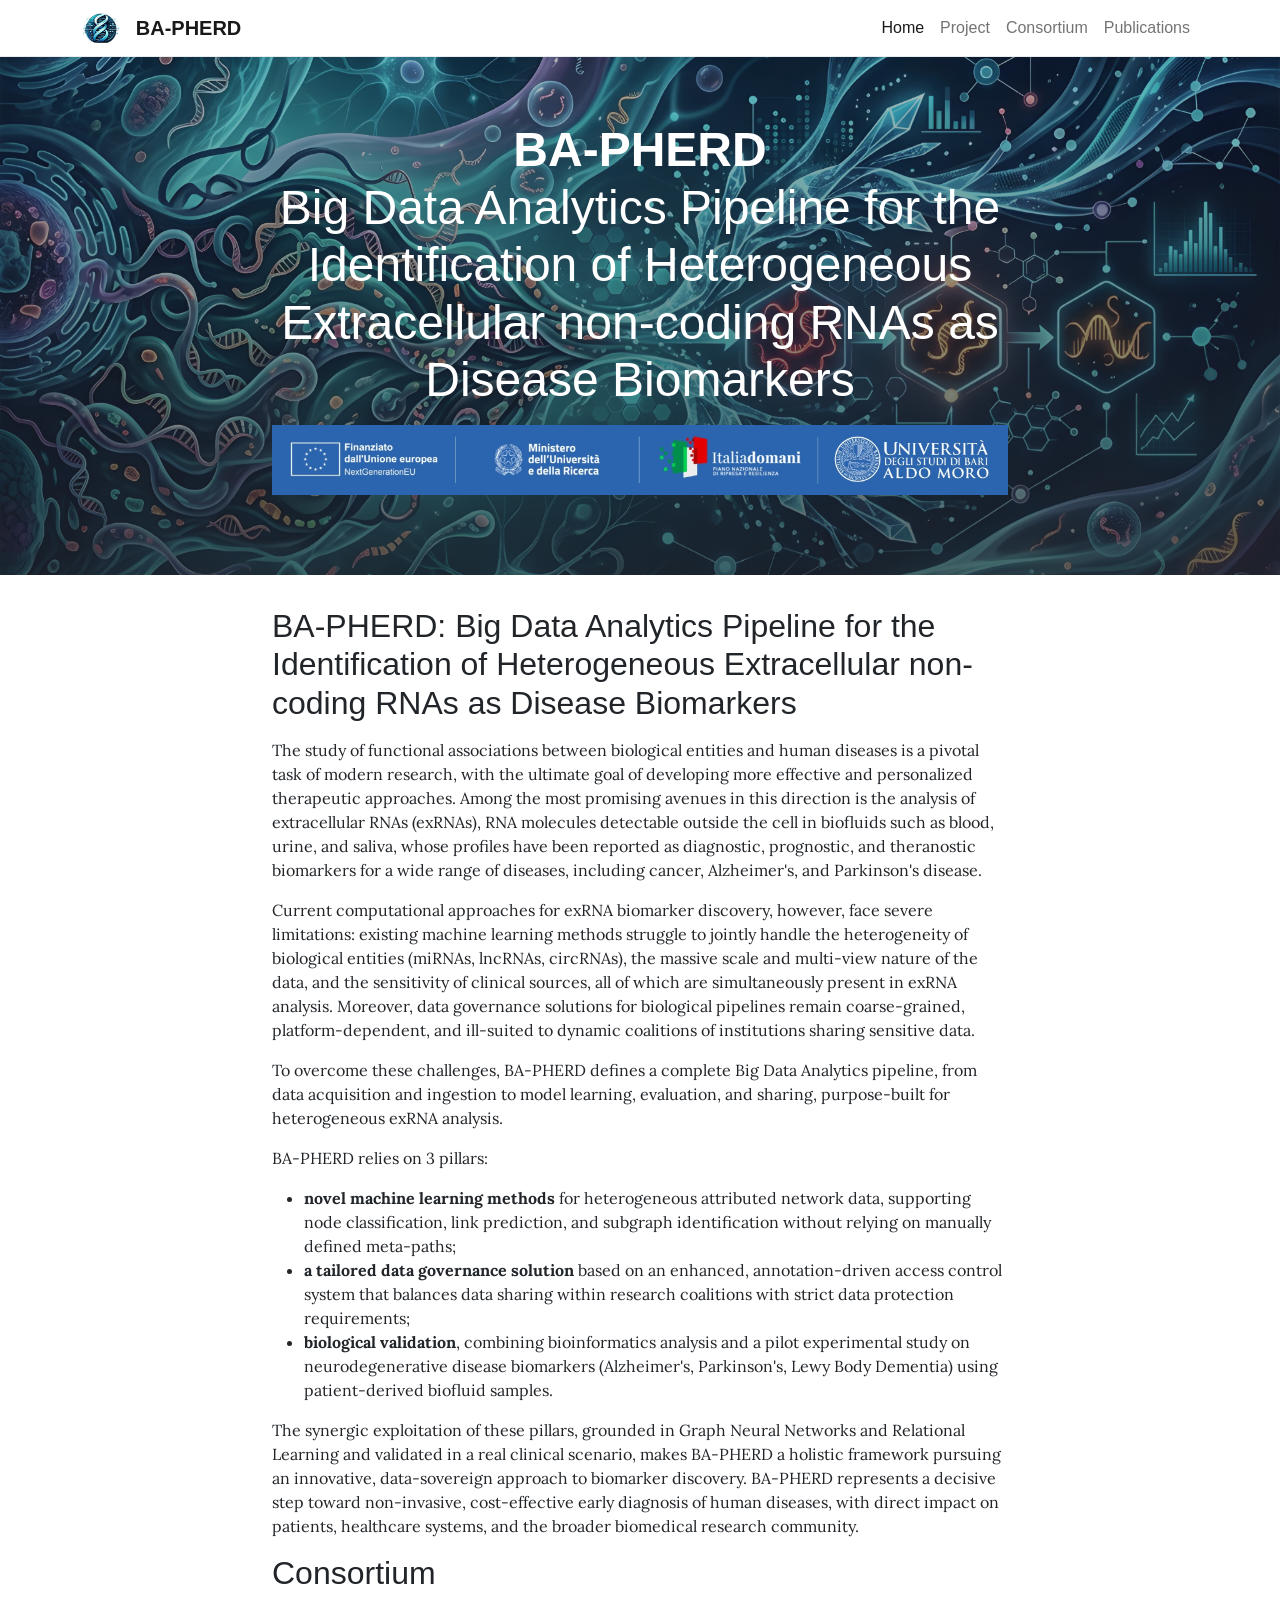
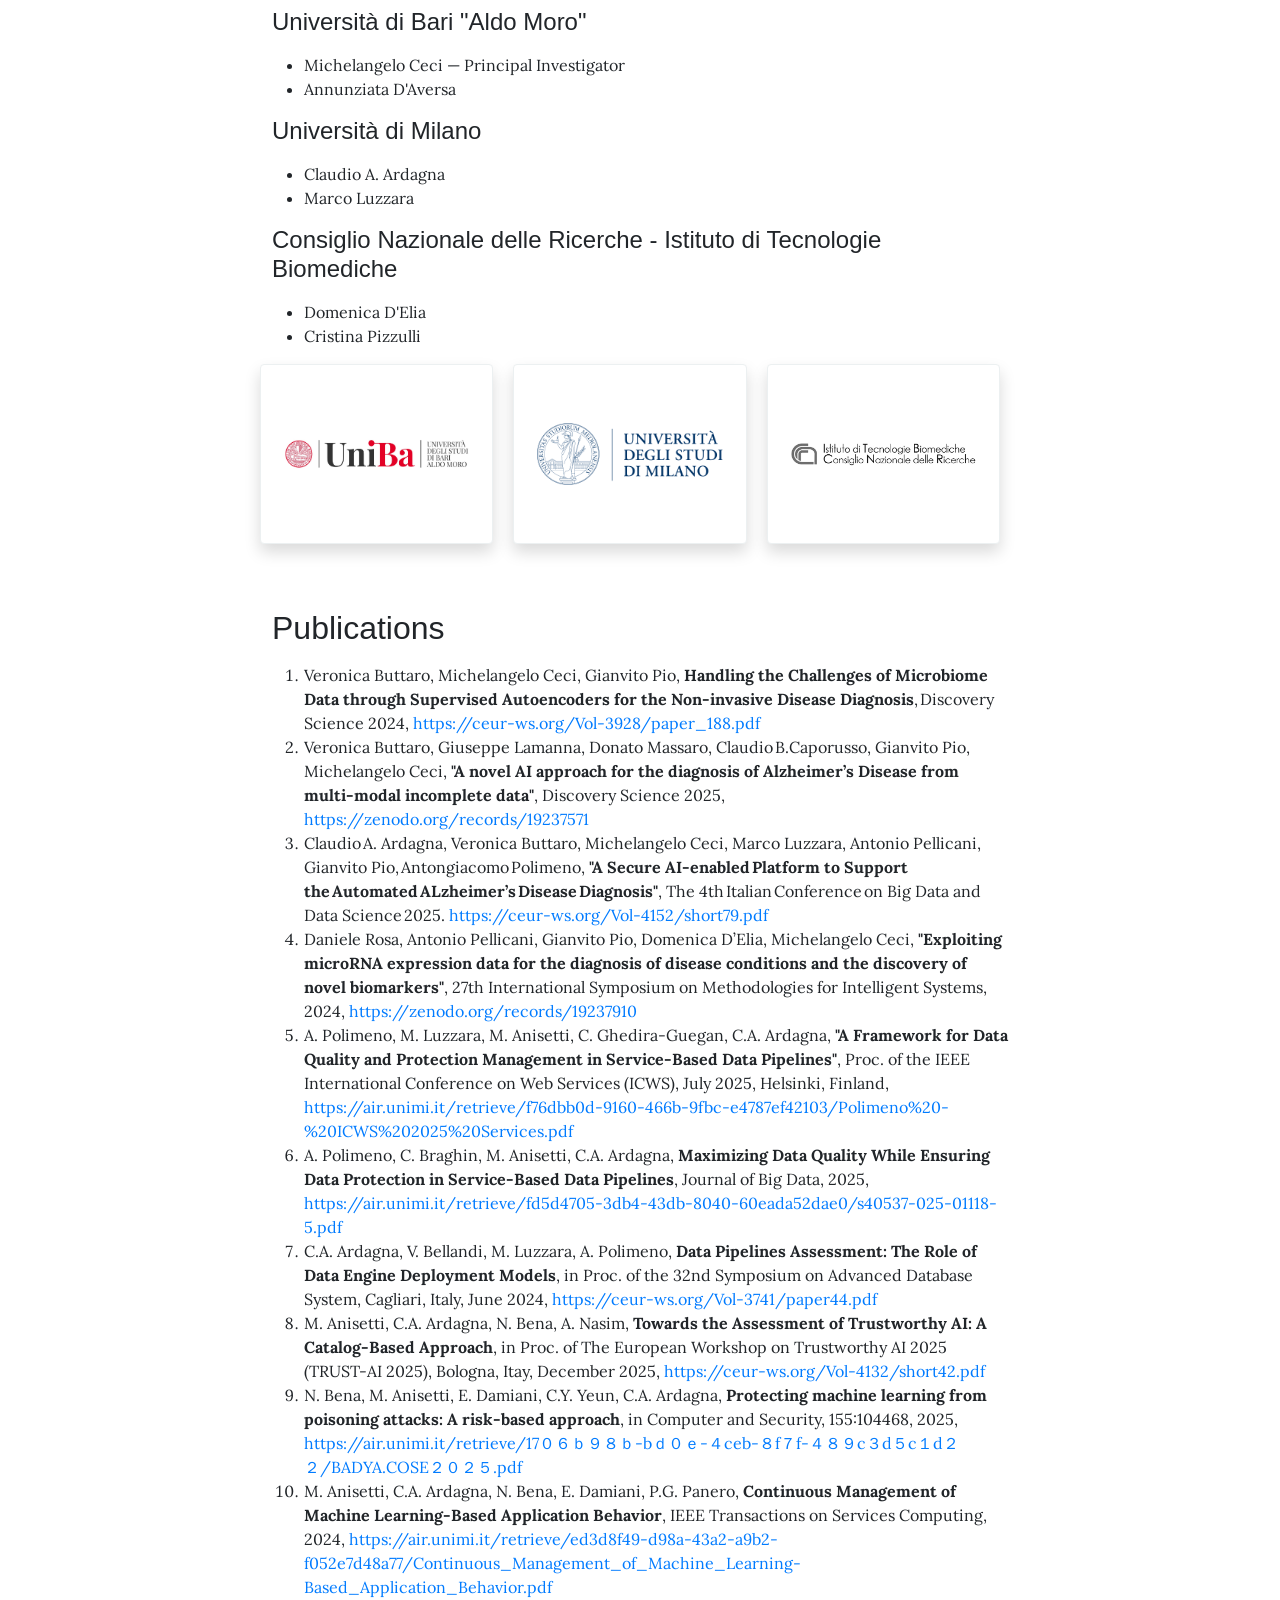
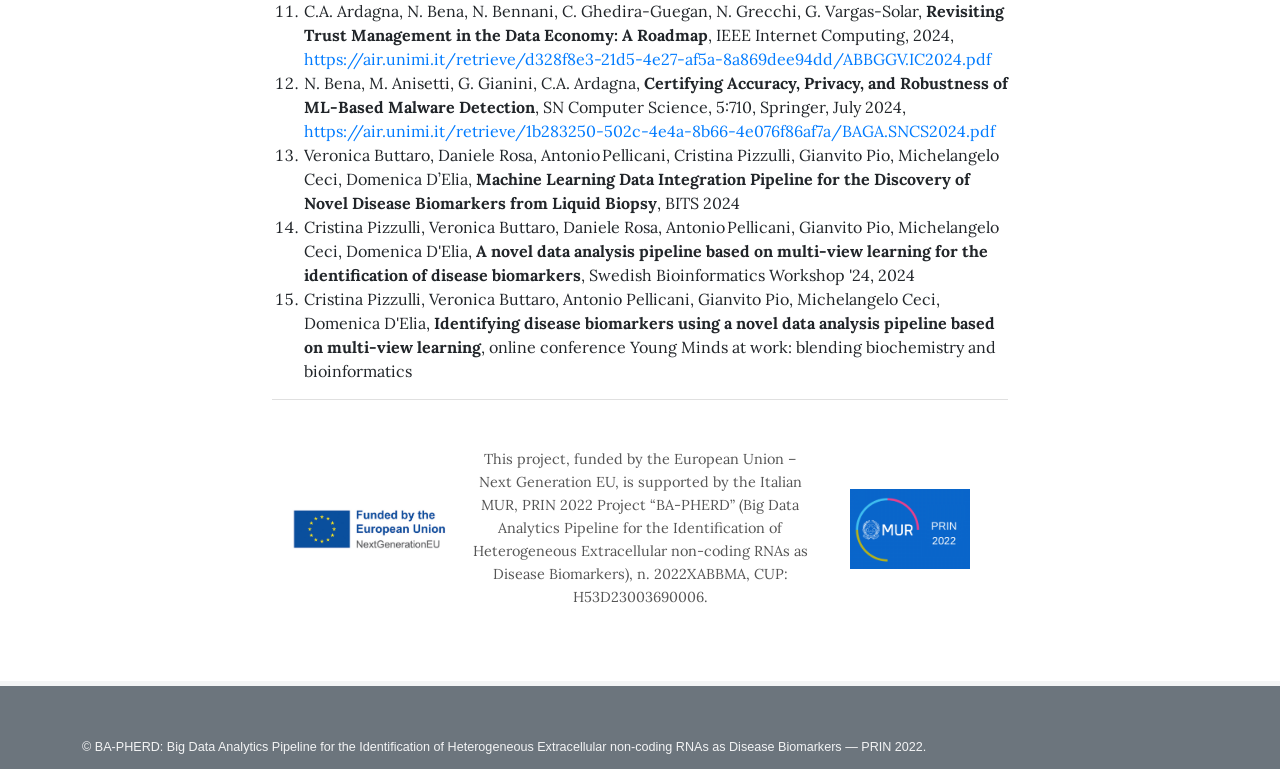
==== commit cbc285bf: "add new publications" ====
--- a/index.html
+++ b/index.html
@@ -237,13 +237,23 @@
 <section id="publications">
     <h2>Publications</h2>
     <ol>
-        <li>Veronica Buttaro, Daniele Rosa, Antonio Pellicani, Cristina Pizzulli, Gianvito Pio, Michelangelo Ceci, Domenica D’Elia, <b>"Machine Learning Data Integration Pipeline for the Discovery of Novel Disease Biomarkers from Liquid Biopsy"</b>, BITS 2024 </li>
-        <li>Veronica Buttaro, Michelangelo Ceci, Gianvito Pio, <b>"Handling the Challenges of Microbiome Data through Supervised Autoencoders for the Non-invasive Disease Diagnosis"</b>, Discovery Science 2024</li>
-        <li>Cristina Pizzulli, Veronica Buttaro, Daniele Rosa, Antonio Pellicani, Gianvito Pio, Michelangelo Ceci, Domenica D'Elia, <b>"A novel data analysis pipeline based on multi-view learning for the identification of disease biomarkers"</b>, Swedish Bioinformatics Workshop '24, 2024</li>
-        <li>Veronica Buttaro, Giuseppe Lamanna, Donato Massaro, Claudio B.Caporusso, Gianvito Pio, Michelangelo Ceci, <b>"A novel AI approach for the diagnosis of Alzheimer’s Disease from multi-modal incomplete data"</b>, Discovery Science 2025</li>
-        <li>Claudio A. Ardagna, Veronica Buttaro, Michelangelo Ceci, Marco Luzzara, Antonio Pellicani, Gianvito Pio, Antongiacomo Polimeno, <b>"A Secure AI-enabled Platform to Support the Automated ALzheimer’s Disease Diagnosis"</b>, The 4th Italian Conference on Big Data and Data Science 2025</li>
-        <li>Cristina Pizzulli, Veronica Buttaro, Antonio Pellicani, Gianvito Pio, Michelangelo Ceci, Domenica D'Elia, <b>"Identifying disease biomarkers using a novel data analysis pipeline based on multi-view learning"</b>, online conference Young Minds at work: blending biochemistry and bioinformatics</li>
-        <li>Daniele Rosa, Antonio Pellicani, Gianvito Pio, Domenica D’Elia, Michelangelo Ceci,  <b>"Exploiting microRNA expression data for the diagnosis of disease conditions and the discovery of novel biomarkers"</b>, 27th International Symposium on Methodologies for Intelligent Systems, 2024</li>
+        <li>Veronica Buttaro, Michelangelo Ceci, Gianvito Pio, <b>Handling the Challenges of Microbiome Data through Supervised Autoencoders for the Non-invasive Disease Diagnosis</b>, Discovery Science 2024, <a href="https://ceur-ws.org/Vol-3928/paper_188.pdf" target="_blank" rel="noopener">https://ceur-ws.org/Vol-3928/paper_188.pdf</a></li>
+        <li>Veronica Buttaro, Giuseppe Lamanna, Donato Massaro, Claudio B.Caporusso, Gianvito Pio, Michelangelo Ceci, <b>"A novel AI approach for the diagnosis of Alzheimer’s Disease from multi-modal incomplete data"</b>, Discovery Science 2025, <a href="https://zenodo.org/records/19237571" target="_blank" rel="noopener">https://zenodo.org/records/19237571</a></li>
+        <li>Claudio A. Ardagna, Veronica Buttaro, Michelangelo Ceci, Marco Luzzara, Antonio Pellicani, Gianvito Pio, Antongiacomo Polimeno, <b>"A Secure AI-enabled Platform to Support the Automated ALzheimer’s Disease Diagnosis"</b>, The 4th Italian Conference on Big Data and Data Science 2025. <a href="https://ceur-ws.org/Vol-4152/short79.pdf" target="_blank" rel="noopener">https://ceur-ws.org/Vol-4152/short79.pdf</a></li>
+        <li>Daniele Rosa, Antonio Pellicani, Gianvito Pio, Domenica D’Elia, Michelangelo Ceci,  <b>"Exploiting microRNA expression data for the diagnosis of disease conditions and the discovery of novel biomarkers"</b>, 27th International Symposium on Methodologies for Intelligent Systems, 2024, <a href="https://zenodo.org/records/19237910" target="_blank" rel="noopener">https://zenodo.org/records/19237910</a></li>
+        
+
+        <li>A. Polimeno, M. Luzzara, M. Anisetti, C. Ghedira-Guegan, C.A. Ardagna, <b>"A Framework for Data Quality and Protection Management in Service-Based Data Pipelines"</b>, Proc. of the IEEE International Conference on Web Services (ICWS), July 2025, Helsinki, Finland, <a href="https://air.unimi.it/retrieve/f76dbb0d-9160-466b-9fbc-e4787ef42103/Polimeno%20-%20ICWS%202025%20Services.pdf" target="_blank" rel="noopener">https://air.unimi.it/retrieve/f76dbb0d-9160-466b-9fbc-e4787ef42103/Polimeno%20-%20ICWS%202025%20Services.pdf</a></li>
+        <li>A. Polimeno, C. Braghin, M. Anisetti, C.A. Ardagna, <b>Maximizing Data Quality While Ensuring Data Protection in Service-Based Data Pipelines</b>, Journal of Big Data, 2025, <a href="https://air.unimi.it/retrieve/fd5d4705-3db4-43db-8040-60eada52dae0/s40537-025-01118-5.pdf" target="_blank" rel="noopener">https://air.unimi.it/retrieve/fd5d4705-3db4-43db-8040-60eada52dae0/s40537-025-01118-5.pdf</a></li>
+        <li>C.A. Ardagna, V. Bellandi, M. Luzzara, A. Polimeno, <b>Data Pipelines Assessment: The Role of Data Engine Deployment Models</b>, in Proc. of the 32nd Symposium on Advanced Database System, Cagliari, Italy, June 2024, <a href="https://ceur-ws.org/Vol-3741/paper44.pdf" target="_blank" rel="noopener">https://ceur-ws.org/Vol-3741/paper44.pdf</a></li>
+        <li>M. Anisetti, C.A. Ardagna, N. Bena, A. Nasim, <b>Towards the Assessment of Trustworthy AI: A Catalog-Based Approach</b>, in Proc. of The European Workshop on Trustworthy AI 2025 (TRUST-AI 2025), Bologna, Itay, December 2025, <a href="https://ceur-ws.org/Vol-4132/short42.pdf" target="_blank" rel="noopener">https://ceur-ws.org/Vol-4132/short42.pdf</a></li>
+        <li>N. Bena, M. Anisetti, E. Damiani, C.Y. Yeun, C.A. Ardagna, <b>Protecting machine learning from poisoning attacks: A risk-based approach</b>, in Computer and Security, 155:104468, 2025, <a href="https://air.unimi.it/retrieve/1706b98b-bd0e-4ceb-8f7f-489c3d5c1d2２/BADYA.COSE２０２５.pdf" target="_blank" rel="noopener">https://air.unimi.it/retrieve/17０６ｂ９８ｂ-bｄ０ｅ-４ceb-８f７f-４８９c３d５c１d２２/BADYA.COSE２０２５.pdf</a></li>
+        <li>M. Anisetti, C.A. Ardagna, N. Bena, E. Damiani, P.G. Panero, <b>Continuous Management of Machine Learning-Based Application Behavior</b>, IEEE Transactions on Services Computing, 2024, <a href="https://air.unimi.it/retrieve/ed3d8f49-d98a-43a2-a9b2-f052e7d48a77/Continuous_Management_of_Machine_Learning-Based_Application_Behavior.pdf" target="_blank" rel="noopener">https://air.unimi.it/retrieve/ed3d8f49-d98a-43a2-a9b2-f052e7d48a77/Continuous_Management_of_Machine_Learning-Based_Application_Behavior.pdf</a></li>
+        <li>C.A. Ardagna, N. Bena, N. Bennani, C. Ghedira-Guegan, N. Grecchi, G. Vargas-Solar, <b>Revisiting Trust Management in the Data Economy: A Roadmap</b>, IEEE Internet Computing, 2024, <a href="https://air.unimi.it/retrieve/d328f8e3-21d5-4e27-af5a-8a869dee94dd/ABBGGV.IC2024.pdf" target="_blank" rel="noopener">https://air.unimi.it/retrieve/d328f8e3-21d5-4e27-af5a-8a869dee94dd/ABBGGV.IC2024.pdf</a></li>
+        <li>N. Bena, M. Anisetti, G. Gianini, C.A. Ardagna, <b>Certifying Accuracy, Privacy, and Robustness of ML-Based Malware Detection</b>, SN Computer Science, 5:710, Springer, July 2024, <a href="https://air.unimi.it/retrieve/1b283250-502c-4e4a-8b66-4e076f86af7a/BAGA.SNCS2024.pdf" target="_blank" rel="noopener">https://air.unimi.it/retrieve/1b283250-502c-4e4a-8b66-4e076f86af7a/BAGA.SNCS2024.pdf</a></li>
+        <li>Veronica Buttaro, Daniele Rosa, Antonio Pellicani, Cristina Pizzulli, Gianvito Pio, Michelangelo Ceci, Domenica D’Elia, <b>Machine Learning Data Integration Pipeline for the Discovery of Novel Disease Biomarkers from Liquid Biopsy</b>, BITS 2024 </li>
+        <li>Cristina Pizzulli, Veronica Buttaro, Daniele Rosa, Antonio Pellicani, Gianvito Pio, Michelangelo Ceci, Domenica D'Elia, <b>A novel data analysis pipeline based on multi-view learning for the identification of disease biomarkers</b>, Swedish Bioinformatics Workshop '24, 2024</li>
+        <li>Cristina Pizzulli, Veronica Buttaro, Antonio Pellicani, Gianvito Pio, Michelangelo Ceci, Domenica D'Elia, <b>Identifying disease biomarkers using a novel data analysis pipeline based on multi-view learning</b>, online conference Young Minds at work: blending biochemistry and bioinformatics</li>
     </ol>
 </section>
 
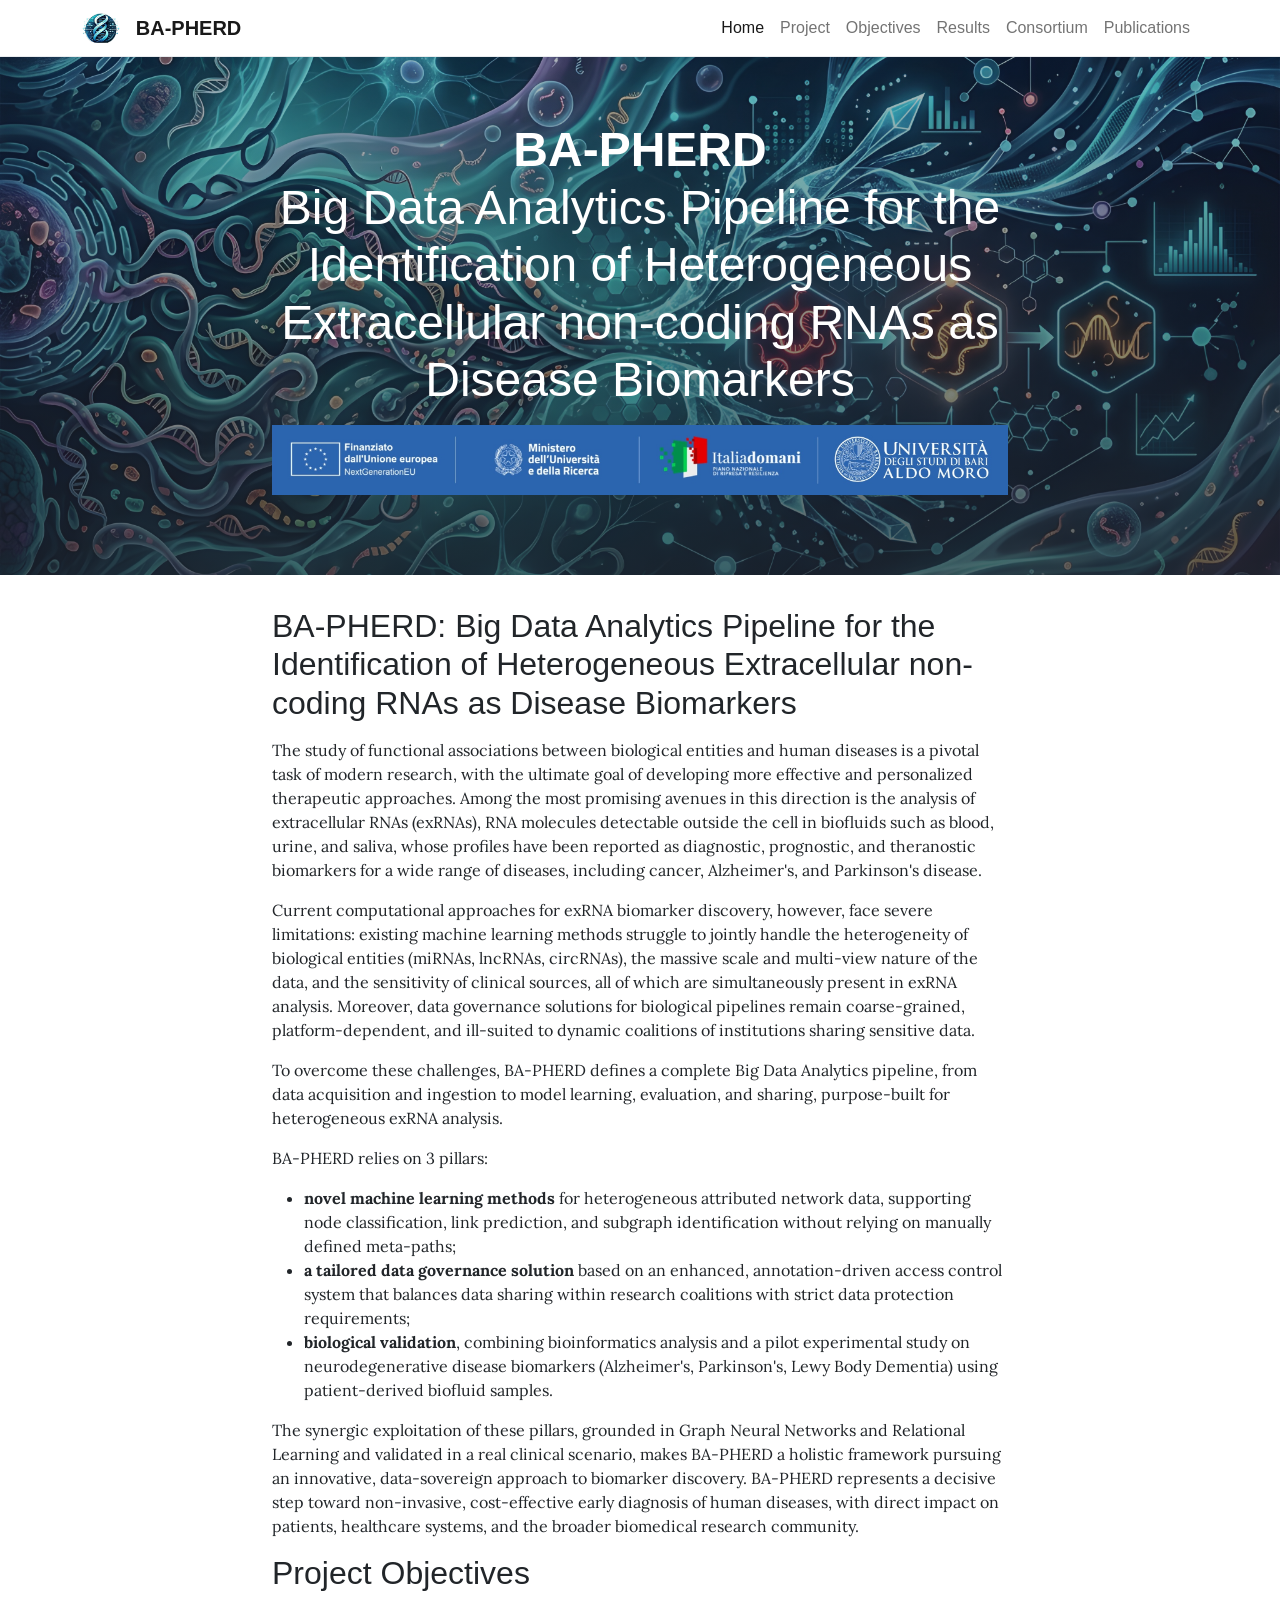
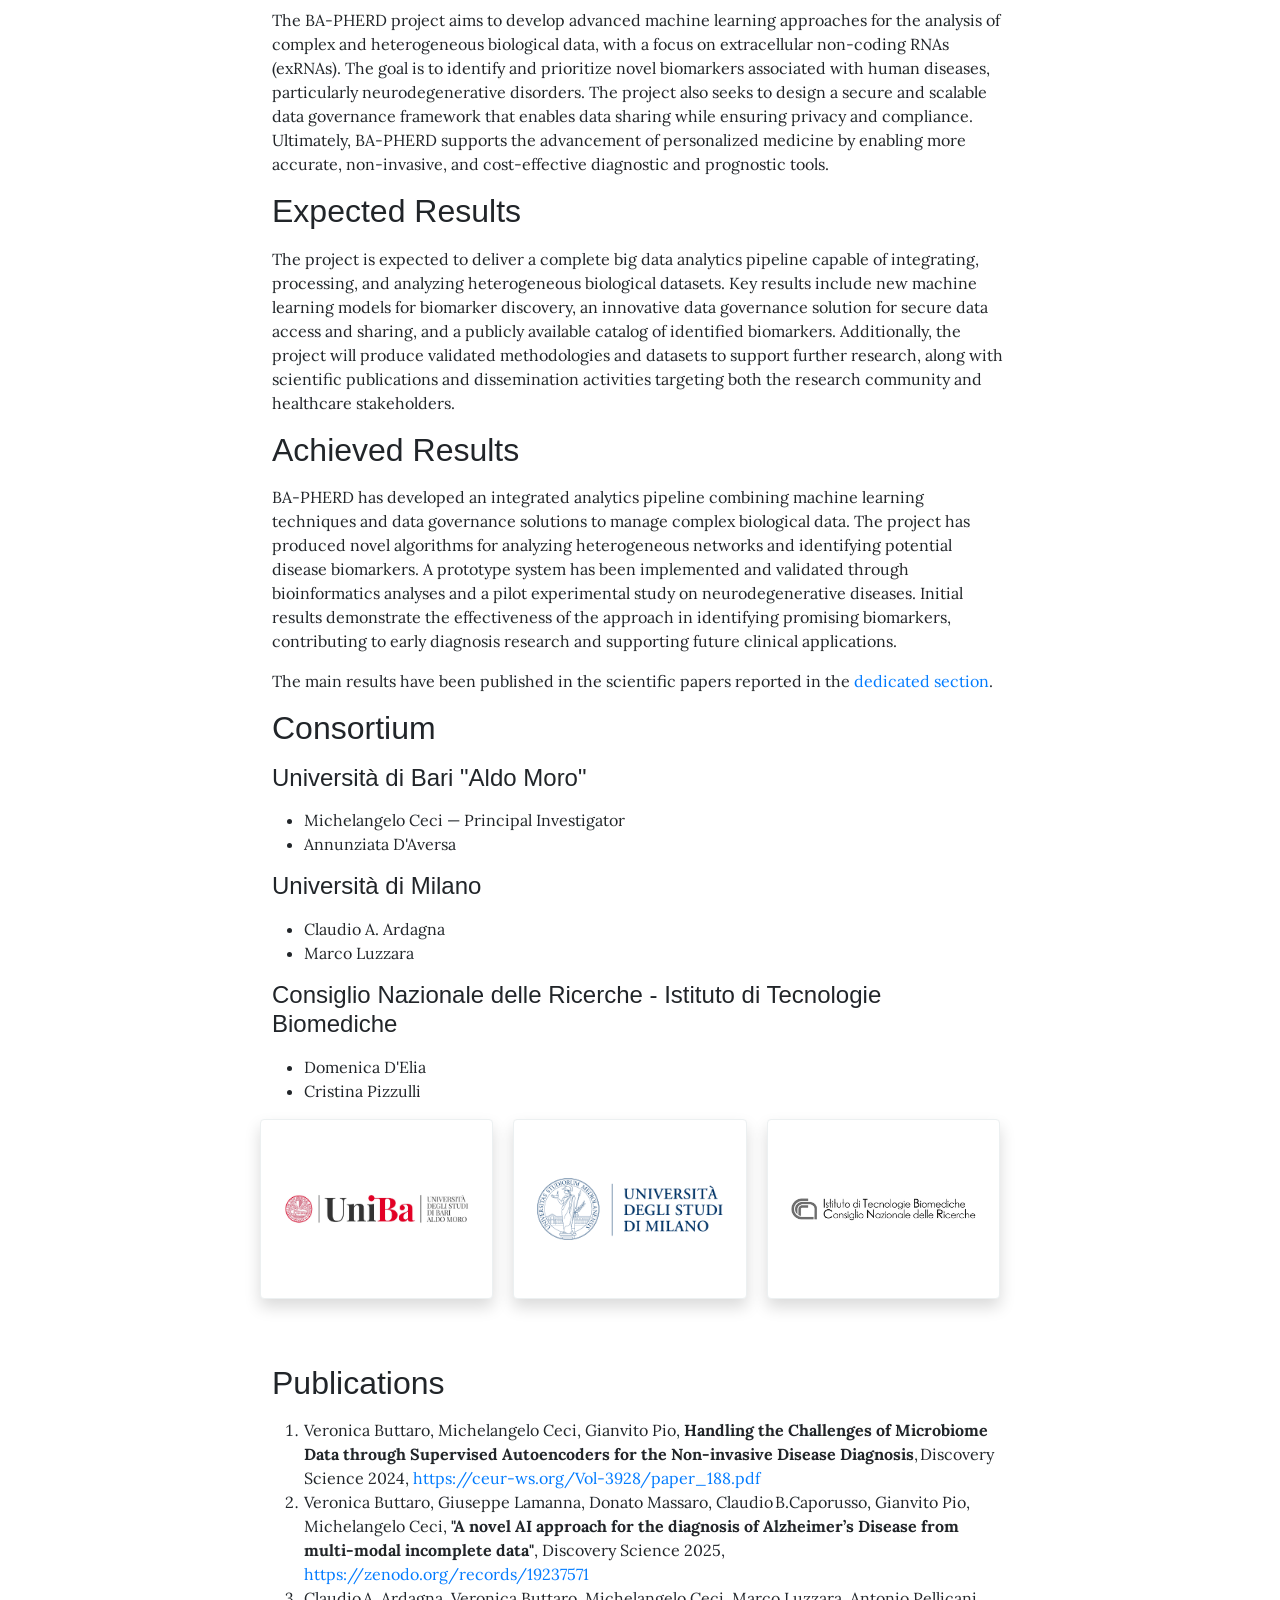
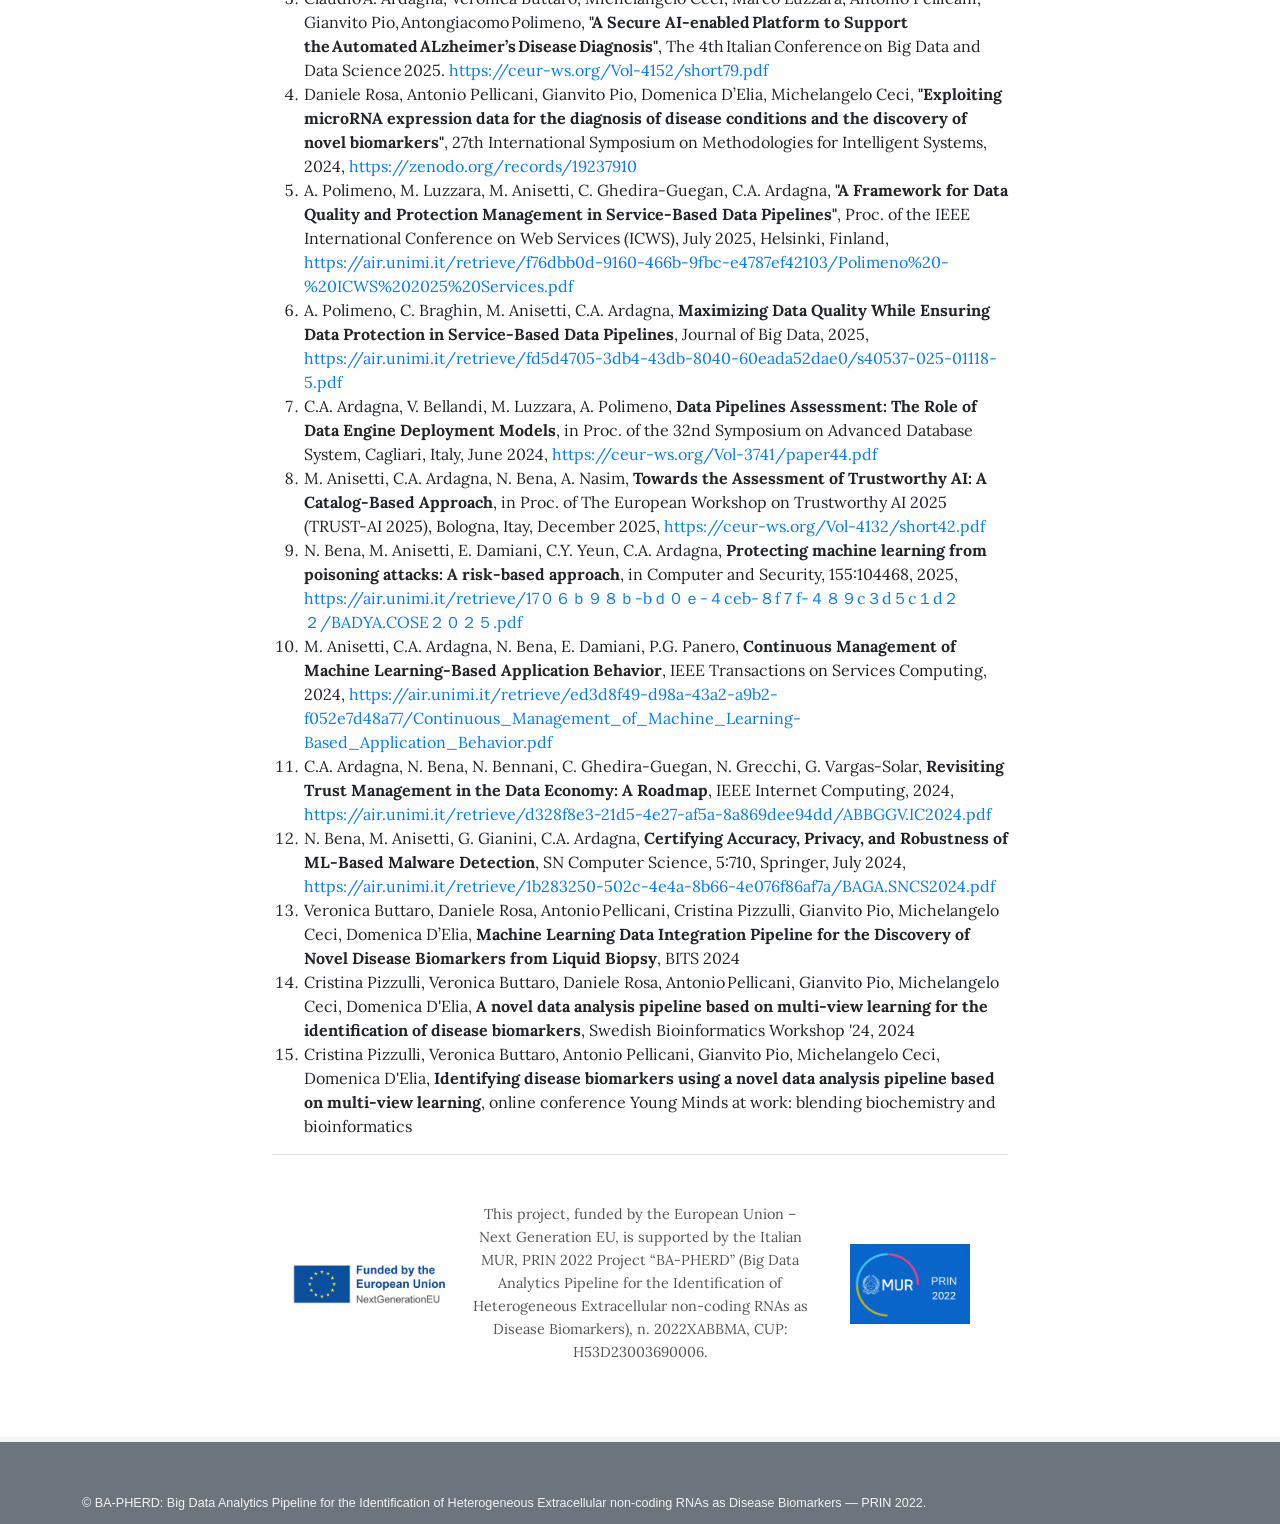
==== commit 023b620e: "add objectives and results" ====
--- a/index.html
+++ b/index.html
@@ -22,16 +22,16 @@
   
   
 
-  <meta property="og:url" content="http://localhost:4000/">
+  <meta property="og:url" content="/">
   <meta property="og:type" content="website">
   <meta property="og:title" content="<b>BA-PHERD</b><br> Big Data Analytics Pipeline for the Identification of Heterogeneous Extracellular non-coding RNAs as Disease Biomarkers">
   
   
   
-    <meta property="og:image" content="http://localhost:4000/assets/theme/images/2026/banner.png">
-  
-
-  <link rel="icon" type="image/x-icon" href="http://localhost:4000/favicon.ico">
+    <meta property="og:image" content="/assets/theme/images/2026/banner.png">
+  
+
+  <link rel="icon" type="image/x-icon" href="/favicon.ico">
   <!-- Bootstrap CSS is included in main.css -->
   <link rel="stylesheet" href="/assets/theme/css/main.css">
   <link rel="stylesheet" href="/assets/theme/css/fontawesome-all.min.css">
@@ -40,7 +40,7 @@
   
     <link href="https://fonts.googleapis.com/css?family=Lora:400,400i,700,700i&display=swap" rel="stylesheet">
   
-  <link rel="alternate" type="application/rss+xml" title="BA-PHERD - RSS feed" href="http://localhost:4000/feed.xml" >
+  <link rel="alternate" type="application/rss+xml" title="BA-PHERD - RSS feed" href="/feed.xml" >
   <!-- Javascript libraries: loaded at top so templates can use these -->
   <script src="/assets/theme/js/jquery.min.js"></script>
   <script src="/assets/theme/js/popper.min.js"></script>
@@ -77,6 +77,20 @@
               <li class="navbar-item">
                 
                 <a class="nav-link" href="/#about">Project</a>
+              </li>
+            
+          
+            
+              <li class="navbar-item">
+                
+                <a class="nav-link" href="/#objectives">Objectives</a>
+              </li>
+            
+          
+            
+              <li class="navbar-item">
+                
+                <a class="nav-link" href="/#exp-res">Results</a>
               </li>
             
           
@@ -179,6 +193,34 @@
         cost-effective early diagnosis of human diseases, with direct impact on patients, healthcare systems, and the
         broader biomedical research community.</p>
 </section>
+
+<section id="objectives">
+    <h2>Project Objectives</h2>
+    
+    <p>
+        The BA-PHERD project aims to develop advanced machine learning approaches for the analysis of complex and heterogeneous biological data, with a focus on extracellular non-coding RNAs (exRNAs). The goal is to identify and prioritize novel biomarkers associated with human diseases, particularly neurodegenerative disorders. The project also seeks to design a secure and scalable data governance framework that enables data sharing while ensuring privacy and compliance. Ultimately, BA-PHERD supports the advancement of personalized medicine by enabling more accurate, non-invasive, and cost-effective diagnostic and prognostic tools.
+    </p>
+</section>
+
+<section id="exp-res">
+    <h2>Expected Results</h2>
+    
+    <p>
+        The project is expected to deliver a complete big data analytics pipeline capable of integrating, processing, and analyzing heterogeneous biological datasets. Key results include new machine learning models for biomarker discovery, an innovative data governance solution for secure data access and sharing, and a publicly available catalog of identified biomarkers. Additionally, the project will produce validated methodologies and datasets to support further research, along with scientific publications and dissemination activities targeting both the research community and healthcare stakeholders.
+    </p>
+</section>
+
+<section id="ach-res">
+    <h2>Achieved Results</h2>
+    
+    <p>
+        BA-PHERD has developed an integrated analytics pipeline combining machine learning techniques and data governance solutions to manage complex biological data. The project has produced novel algorithms for analyzing heterogeneous networks and identifying potential disease biomarkers. A prototype system has been implemented and validated through bioinformatics analyses and a pilot experimental study on neurodegenerative diseases. Initial results demonstrate the effectiveness of the approach in identifying promising biomarkers, contributing to early diagnosis research and supporting future clinical applications.
+    </p>
+    <p>
+        The main results have been published in the scientific papers reported in the <a href="#publications">dedicated section</a>.
+    </p>
+</section>
+
 
 <section id="consortium">
     <h2>Consortium</h2>
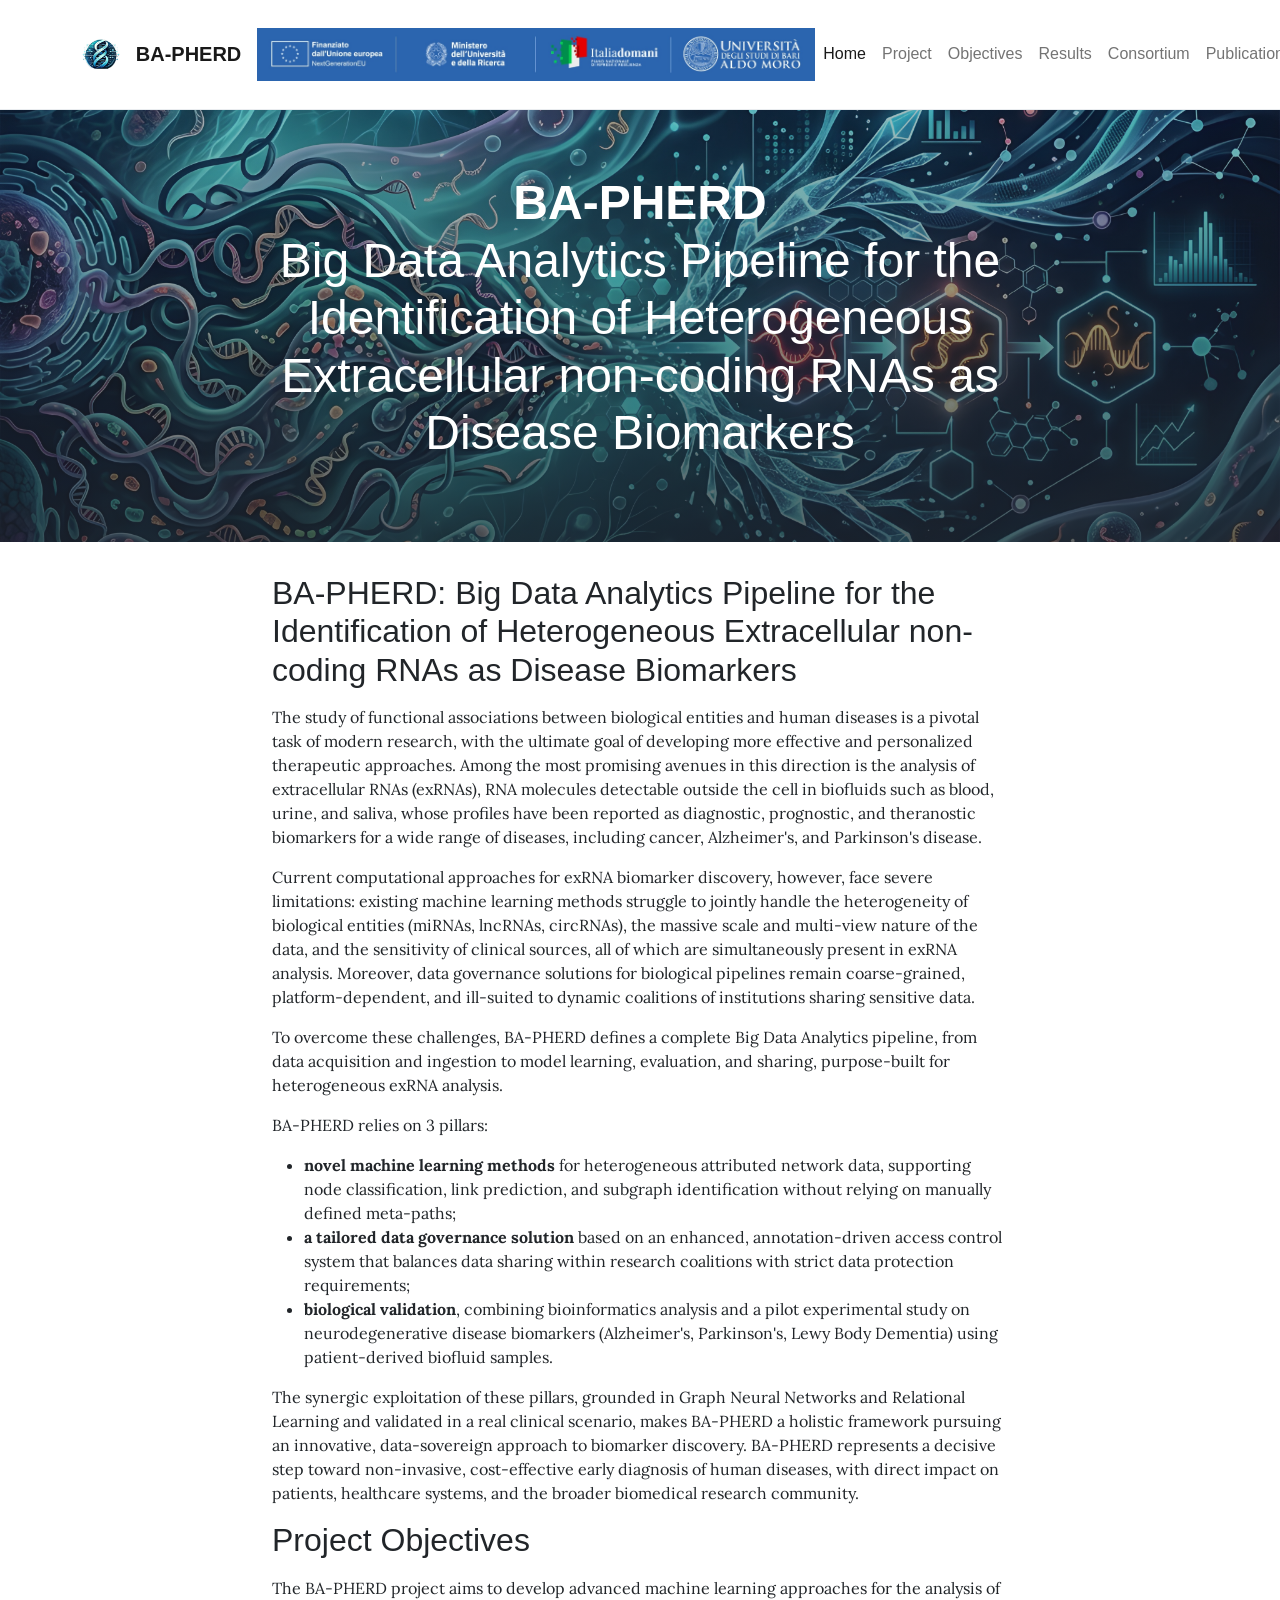
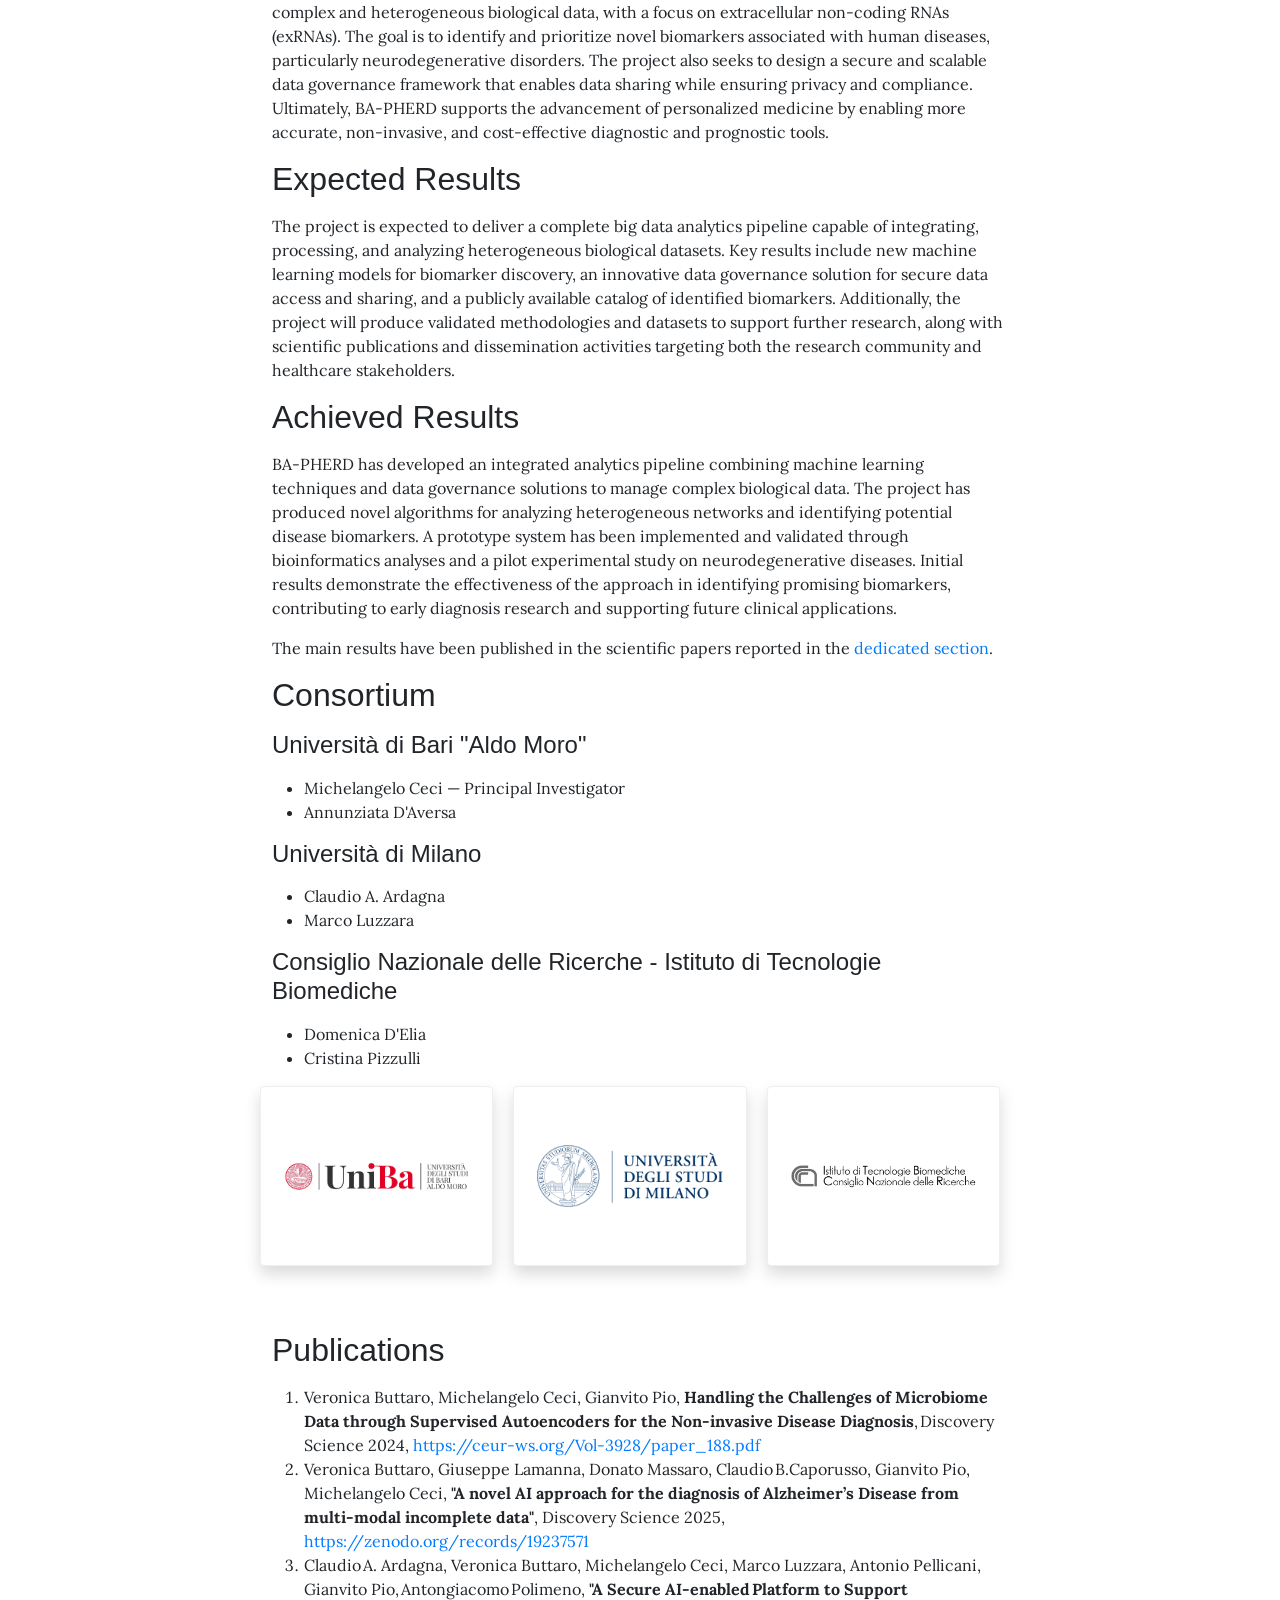
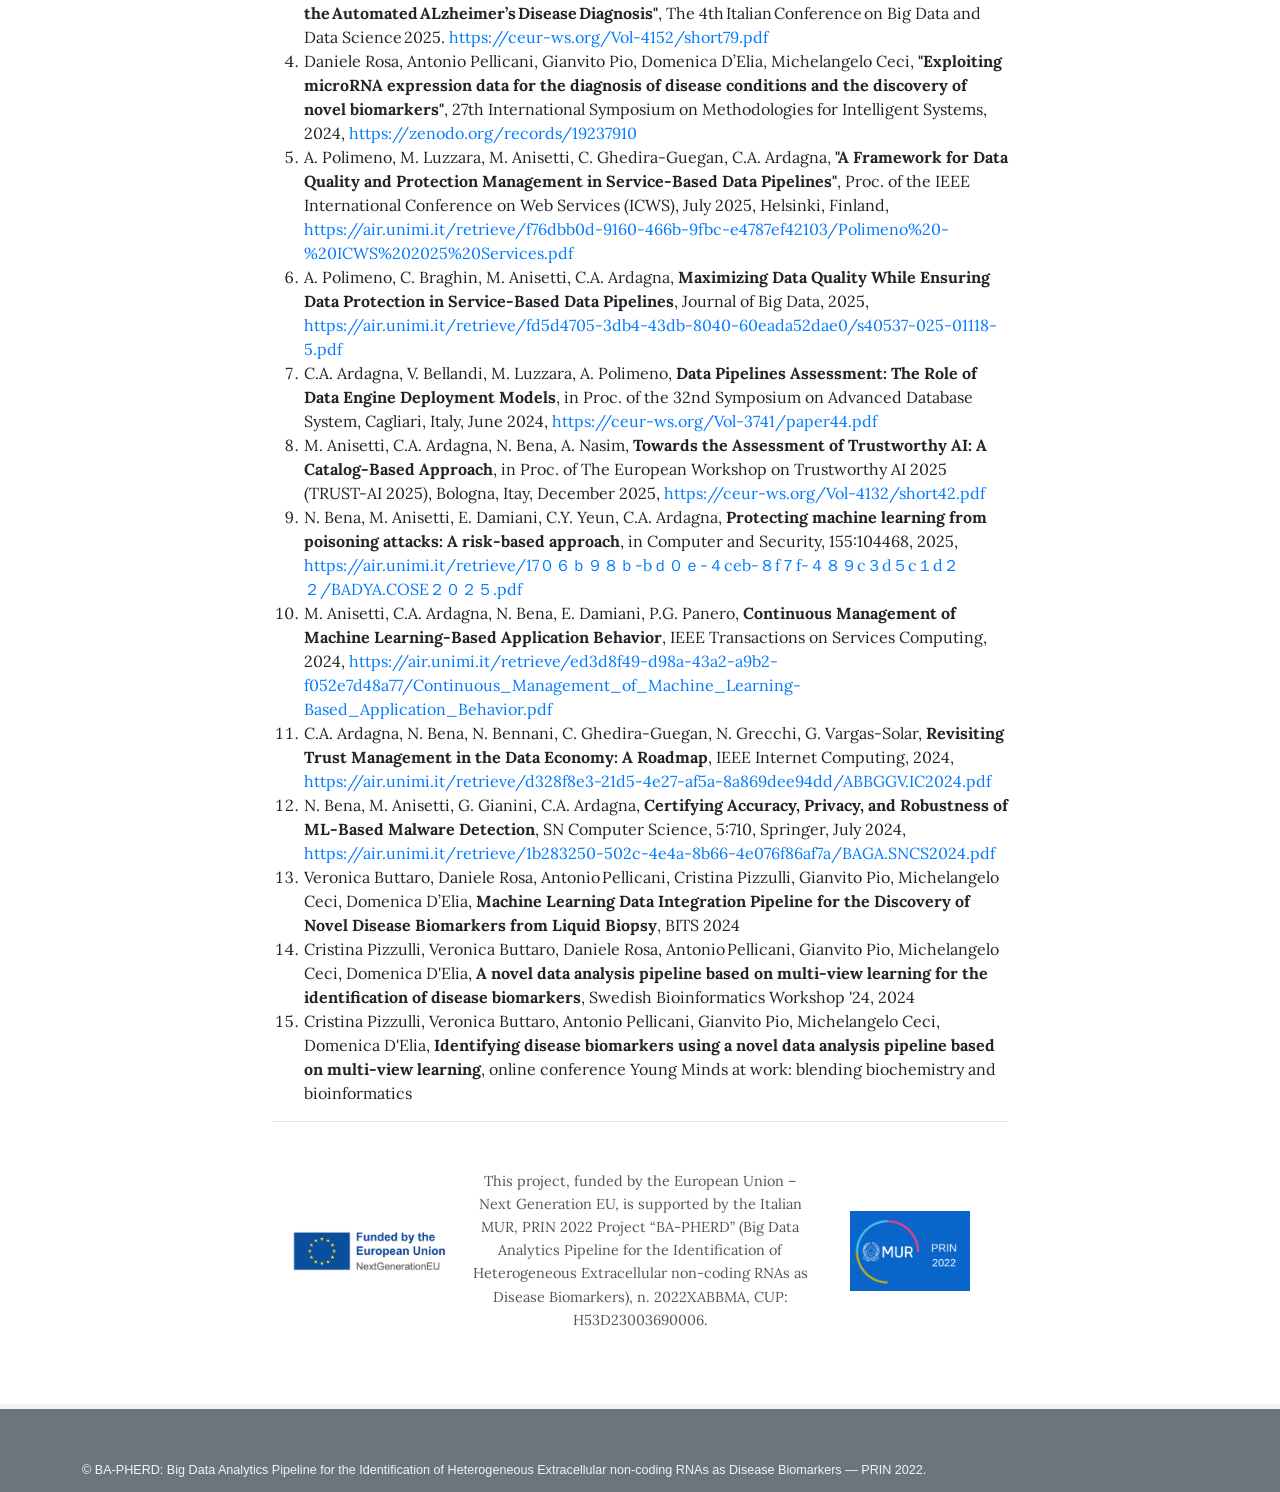
==== commit d3fb5e90: "update loghi" ====
--- a/index.html
+++ b/index.html
@@ -52,15 +52,21 @@
   <body>
     <nav class="navbar navbar-expand-lg navbar-light bg-light d-print-none" id="main-nav">
   <div class="container">
-    <a class="navbar-brand d-flex align-items-center" href="/">
-      
+    
+    <!-- Riga 1 mobile: brand | Riga unica desktop: brand -->
+<a class="navbar-brand d-flex align-items-center" href="/">      
         <img class="me-3" src="/assets/theme/images/icon.jpg" alt="BA-PHERD">
       
       BA-PHERD
     </a>
-    
-    
-      <button class="navbar-toggler" type="button" data-bs-toggle="collapse" data-bs-target="#navbar-menu">
+
+    <!-- Riga 2 mobile: immagine centrata | Centro desktop -->
+    <img src="/assets/theme/images/2026/prin.jpg" alt="PRIN" class="prin-image mx-auto">
+
+    <!-- Riga 3 mobile: toggler centrato -->
+    
+    
+      <button class="navbar-toggler mx-auto mx-lg-0" type="button" data-bs-toggle="collapse" data-bs-target="#navbar-menu">
         Menu <i class="fas fa-bars"></i>
       </button>
       <div class="collapse navbar-collapse" id="navbar-menu">
@@ -114,7 +120,6 @@
   </div>
 </nav>
 
-
     <main id="main-content">
       
 
@@ -125,9 +130,7 @@
         <div class="col-md-10 col-lg-8 position-relative mx-auto">
           <h1 class="home"><b>BA-PHERD</b><br> Big Data Analytics Pipeline for the Identification of Heterogeneous Extracellular non-coding RNAs as Disease Biomarkers</h1>
           
-          
-            <img src="/assets/theme/images/2026/prin.jpg" alt="PRIN" class="prin-image">
-          
+
           
           <div class="lead">
 </div>
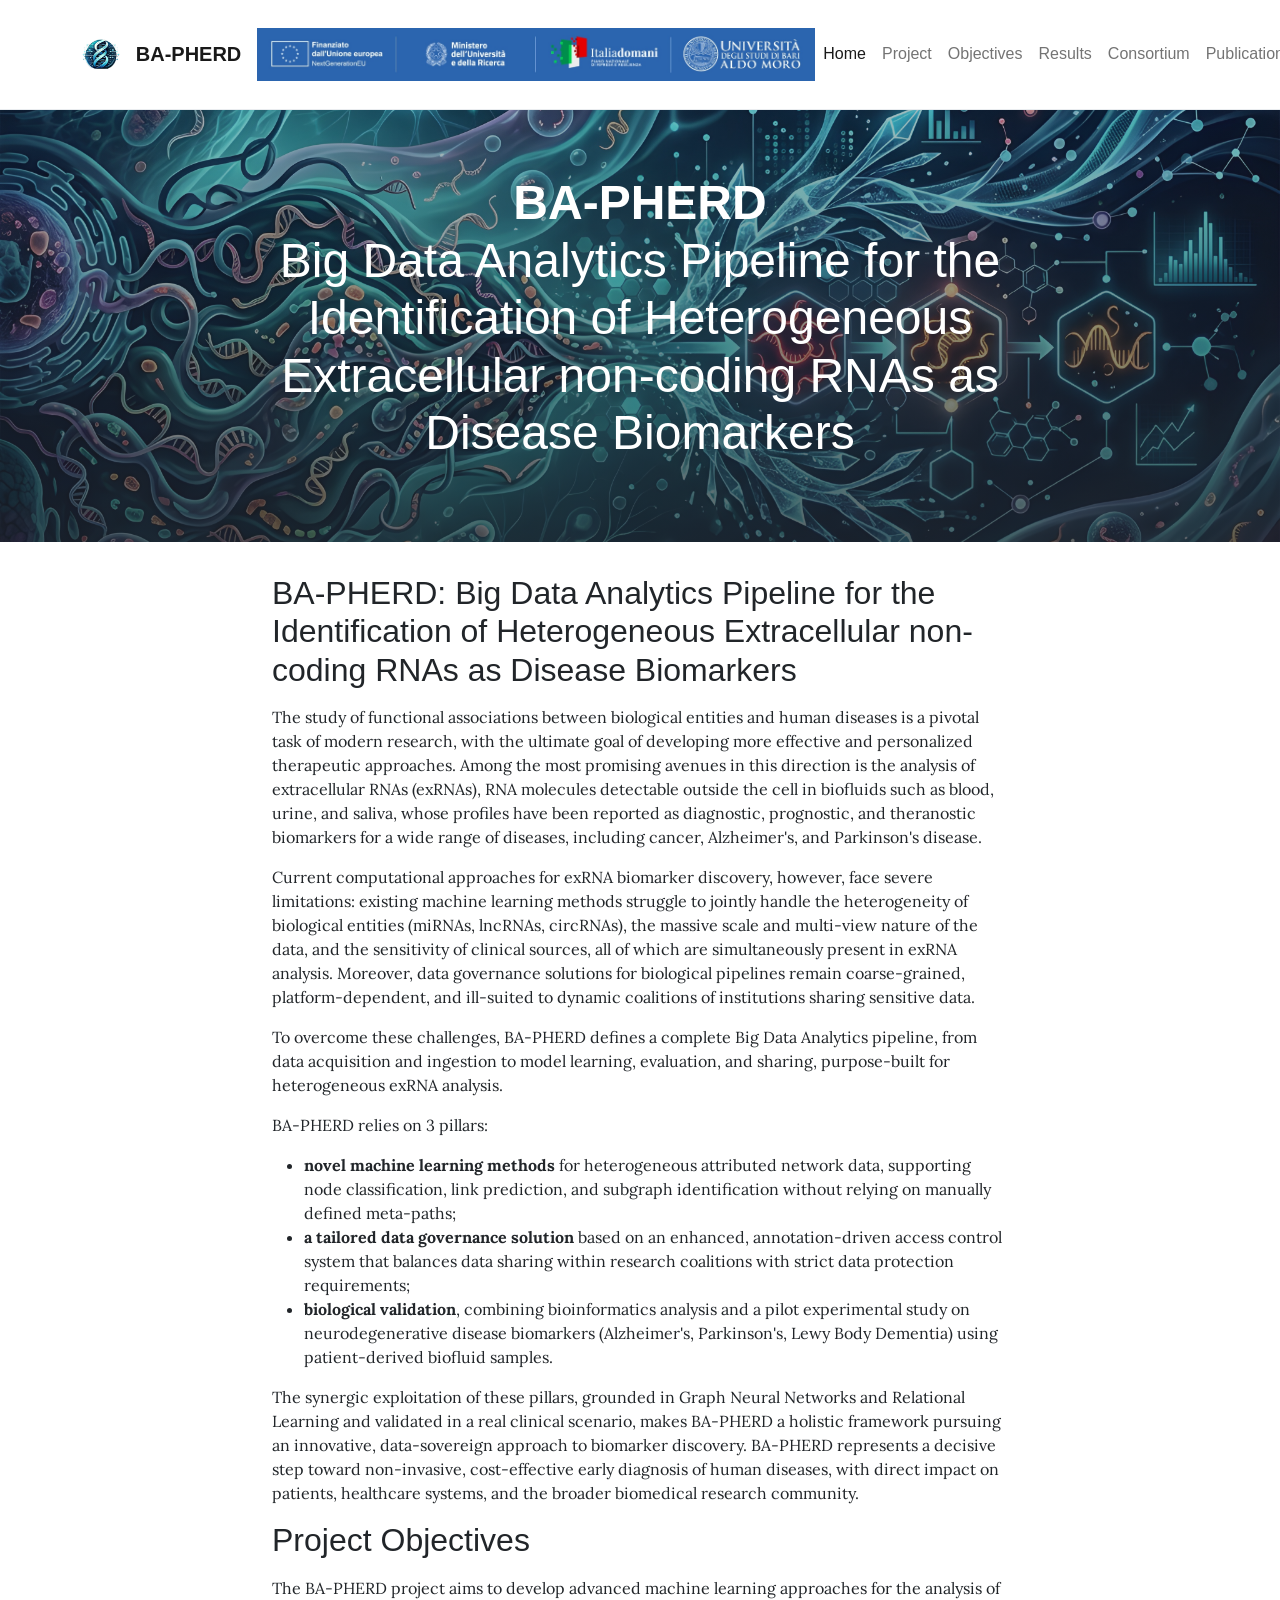
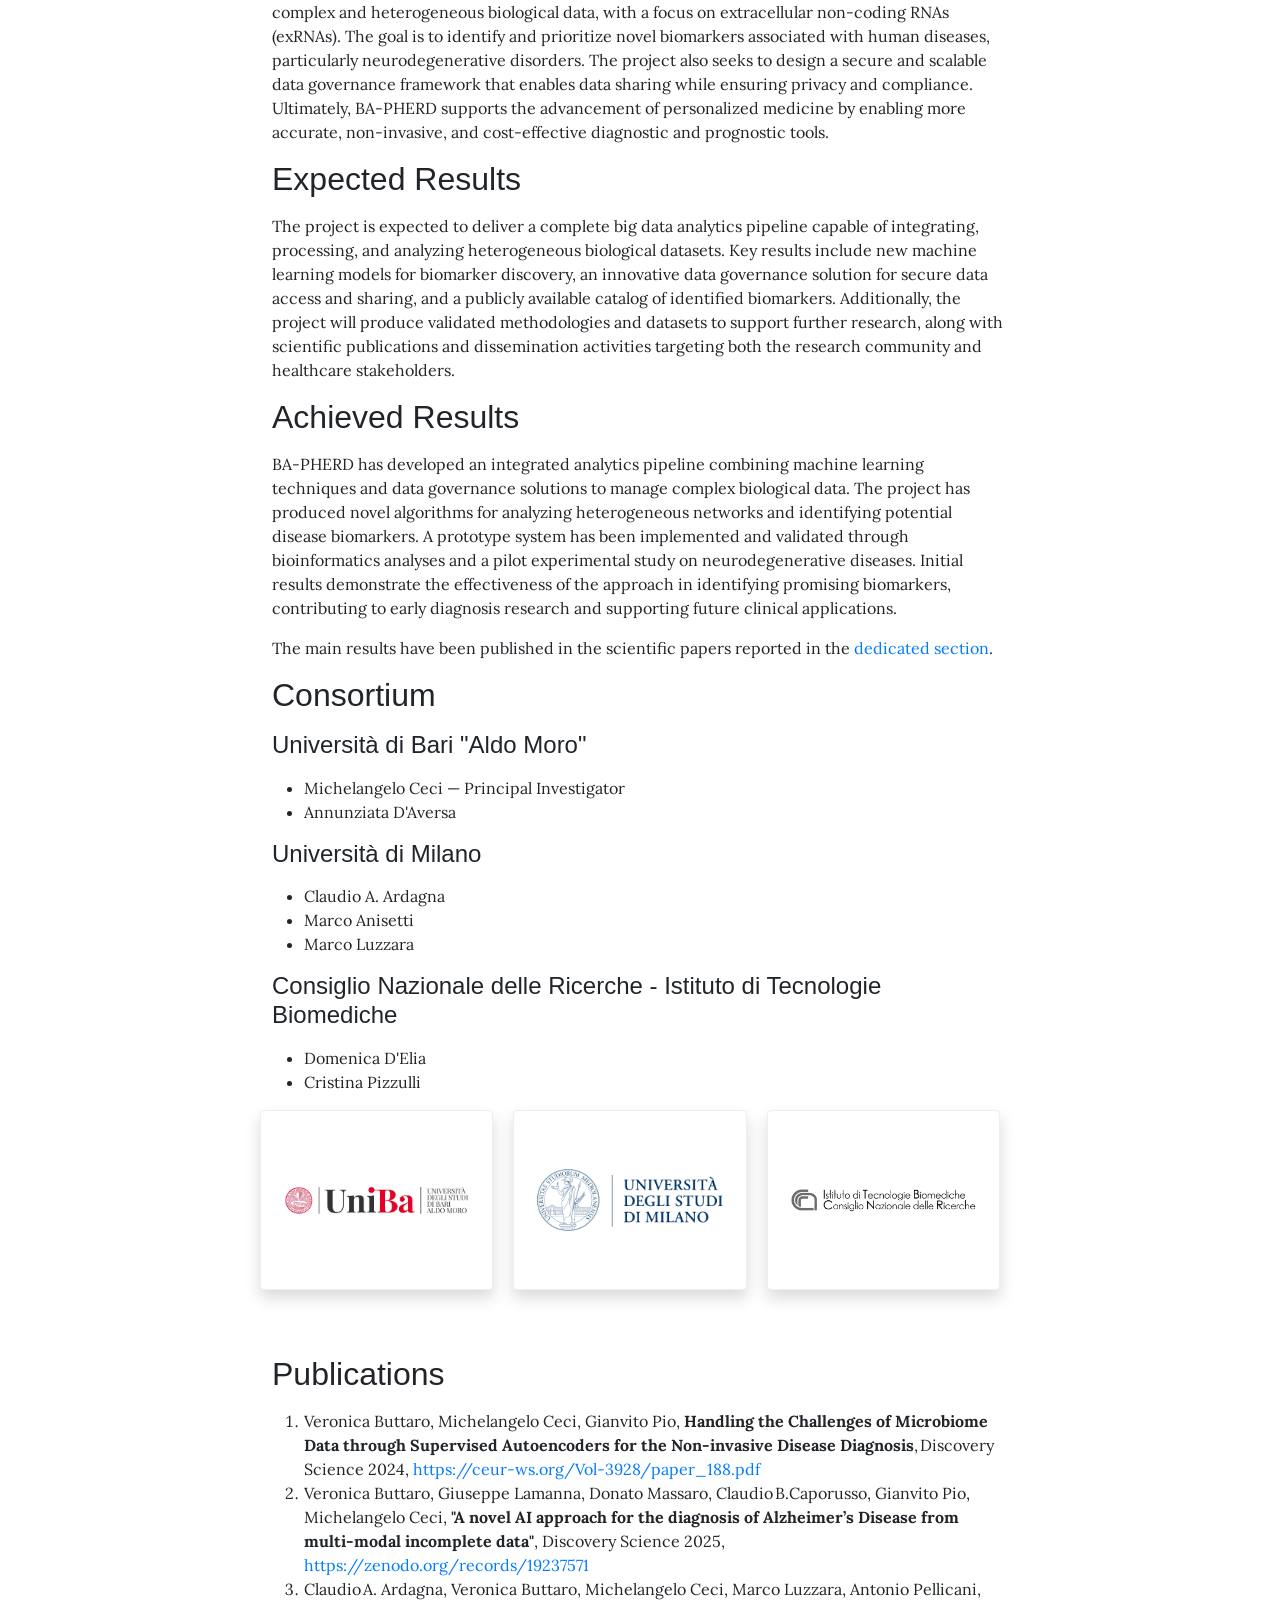
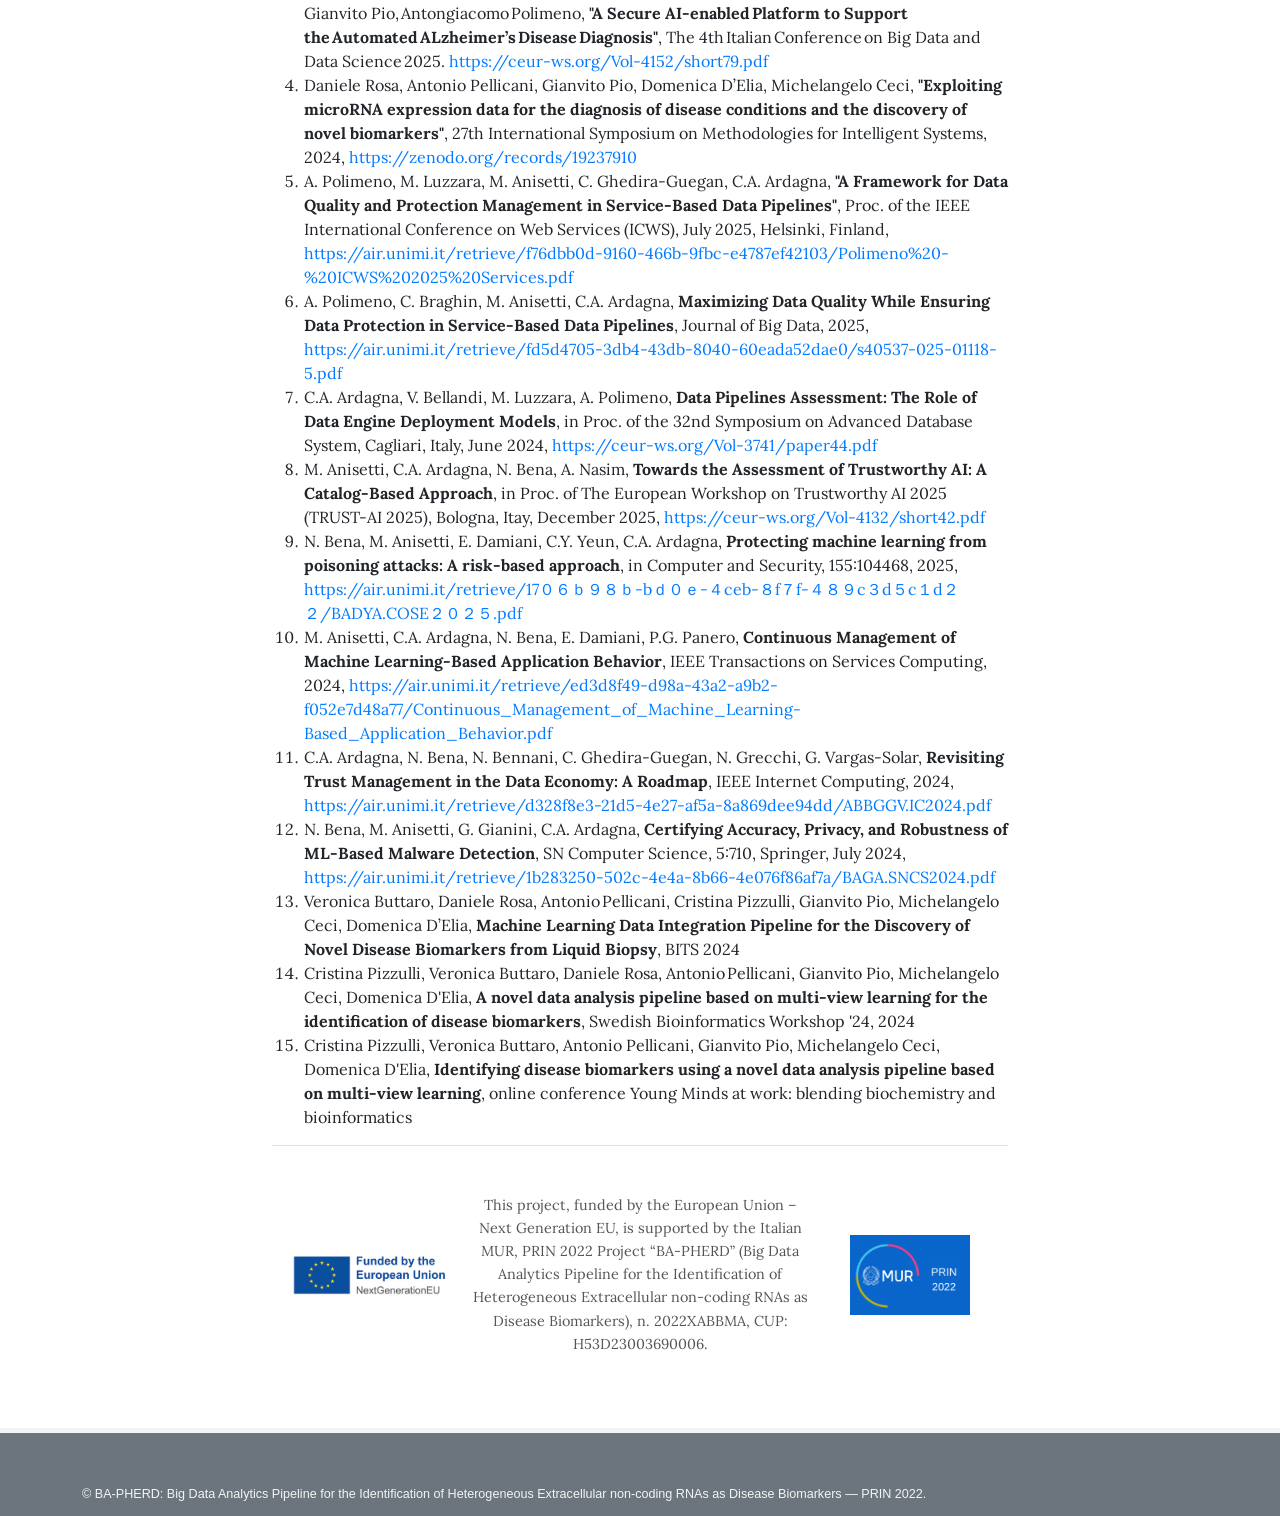
==== commit 93f75f88: "add marco anisetti" ====
--- a/index.html
+++ b/index.html
@@ -240,6 +240,7 @@
         <h4>Università di Milano</h4>
         <ul>
             <li>Claudio A. Ardagna</li>
+            <li>Marco Anisetti</li>
             <li>Marco Luzzara</li>
         </ul>
     </div>
